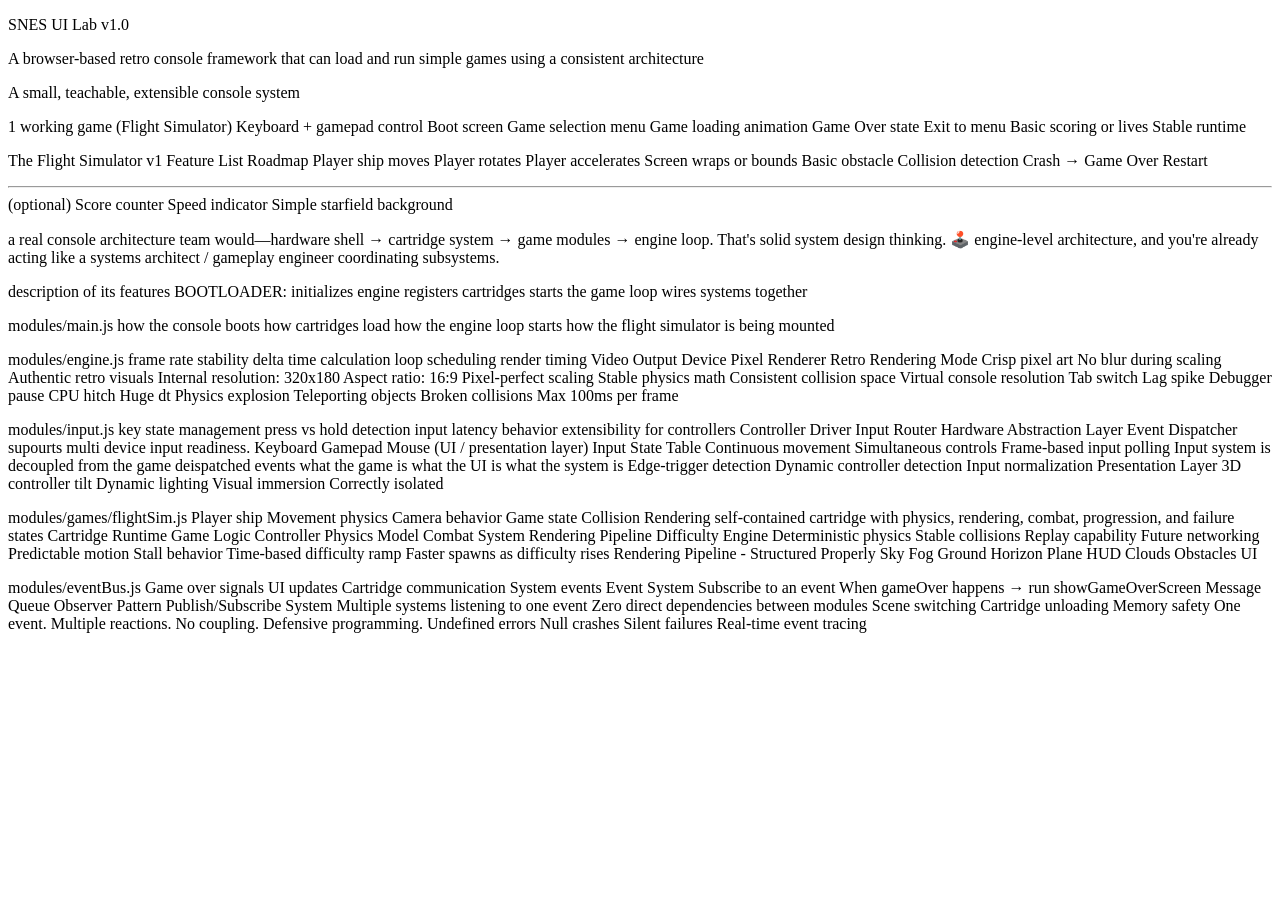
==== about.html @ 7497eeda "included descriptions and features file logic" ====
<!DOCTYPE html>
<html lang="en">
<head>
    <meta charset="UTF-8">
    <meta name="viewport" content="width=device-width, initial-scale=1.0">
    <title>about page</title>
</head>
<body>
    <p>SNES UI Lab v1.0</p>
    <p>A browser-based retro console framework
        that can load and run simple games
        using a consistent architecture</p>
        <p>A small, teachable, extensible console system</p>
        <p>1 working game (Flight Simulator)

            Keyboard + gamepad control

            Boot screen

            Game selection menu

            Game loading animation

            Game Over state

            Exit to menu

            Basic scoring or lives

            Stable runtime
        </p>
        <p>The Flight Simulator v1 Feature List Roadmap
            Player ship moves
            Player rotates
            Player accelerates
            Screen wraps or bounds
            Basic obstacle
            Collision detection
            Crash → Game Over
            Restart
            <hr>
            (optional)
            Score counter
            Speed indicator
            Simple starfield background
        </p>

        <p>
            a real console architecture team would—hardware shell → cartridge system → game modules → engine loop. That's solid system design thinking. 🕹️
            engine-level architecture, and you're already acting like a systems architect / gameplay engineer coordinating subsystems.
        </p>
        <p>description of its features
            BOOTLOADER:
            initializes engine
registers cartridges
starts the game loop
wires systems together
        </p>
        <p>
            modules/main.js
            how the console boots
how cartridges load
how the engine loop starts
how the flight simulator is being mounted
        </p>
        <p>modules/engine.js
            frame rate stability
            delta time calculation
            loop scheduling
            render timing
            Video Output Device
Pixel Renderer
Retro Rendering Mode
Crisp pixel art
No blur during scaling
Authentic retro visuals
Internal resolution: 320x180
Aspect ratio: 16:9
Pixel-perfect scaling
Stable physics math
Consistent collision space
Virtual console resolution
Tab switch
Lag spike
Debugger pause
CPU hitch
Huge dt
Physics explosion
Teleporting objects
Broken collisions
Max 100ms per frame
        </p>
            <p>modules/input.js
                key state management
press vs hold detection
input latency behavior
extensibility for controllers
Controller Driver
Input Router
Hardware Abstraction Layer
Event Dispatcher
supourts multi device input readiness.
Keyboard
Gamepad
Mouse (UI / presentation layer)
Input State Table
Continuous movement
Simultaneous controls
Frame-based input polling
Input system is decoupled from the game
deispatched events
what the game is
what the UI is
what the system is
Edge-trigger detection
Dynamic controller detection
Input normalization
Presentation Layer
3D controller tilt
Dynamic lighting
Visual immersion
Correctly isolated
            </p>

            <p> modules/games/flightSim.js
                Player ship
Movement physics
Camera behavior
Game state
Collision
Rendering
self-contained cartridge with physics, rendering, combat, progression, and failure states
Cartridge Runtime
Game Logic Controller
Physics Model
Combat System
Rendering Pipeline
Difficulty Engine
Deterministic physics
Stable collisions
Replay capability
Future networking
Predictable motion
Stall behavior
Time-based difficulty ramp
Faster spawns as difficulty rises
Rendering Pipeline - Structured Properly
Sky
Fog
Ground
Horizon
Plane
HUD
Clouds
Obstacles
UI
            </p>
            <p>
                modules/eventBus.js
                Game over signals
UI updates
Cartridge communication
System events
Event System
Subscribe to an event
When gameOver happens → run showGameOverScreen
Message Queue
Observer Pattern
Publish/Subscribe System
Multiple systems listening to one event
Zero direct dependencies between modules
Scene switching
Cartridge unloading
Memory safety
One event.
Multiple reactions.
No coupling.
Defensive programming.
Undefined errors
Null crashes
Silent failures
Real-time event tracing

            </p>
</body>
</html>
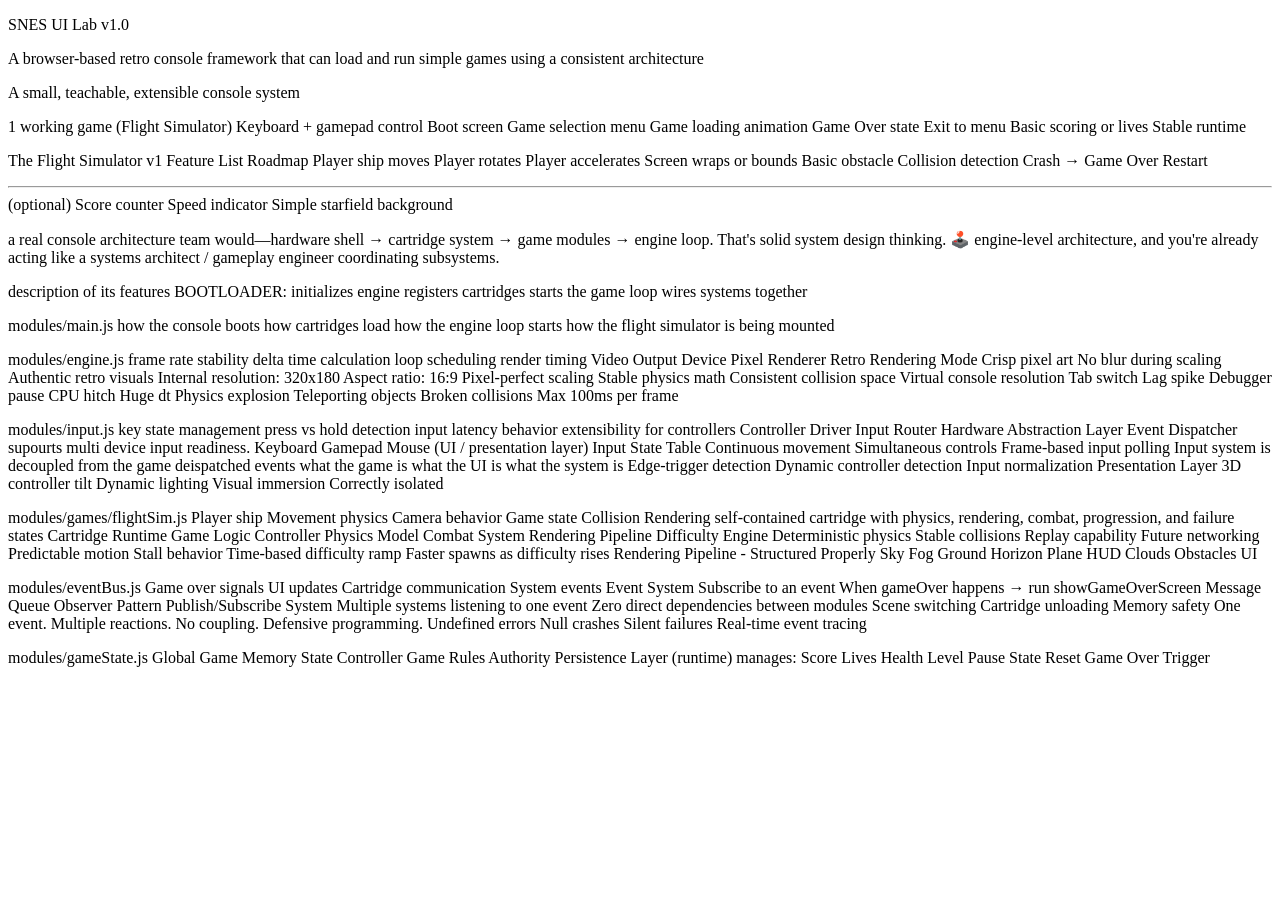
==== commit 6e099b35: "property name msimatch bug found. hitpoint was defined but state.health later used. replaced and sta" ====
--- a/about.html
+++ b/about.html
@@ -180,7 +180,22 @@
 Null crashes
 Silent failures
 Real-time event tracing
-
+            </p>
+            <p>
+                modules/gameState.js
+                Global Game Memory
+State Controller
+Game Rules Authority
+Persistence Layer
+(runtime)
+manages:
+Score
+Lives
+Health
+Level
+Pause State
+Reset
+Game Over Trigger
             </p>
 </body>
 </html>
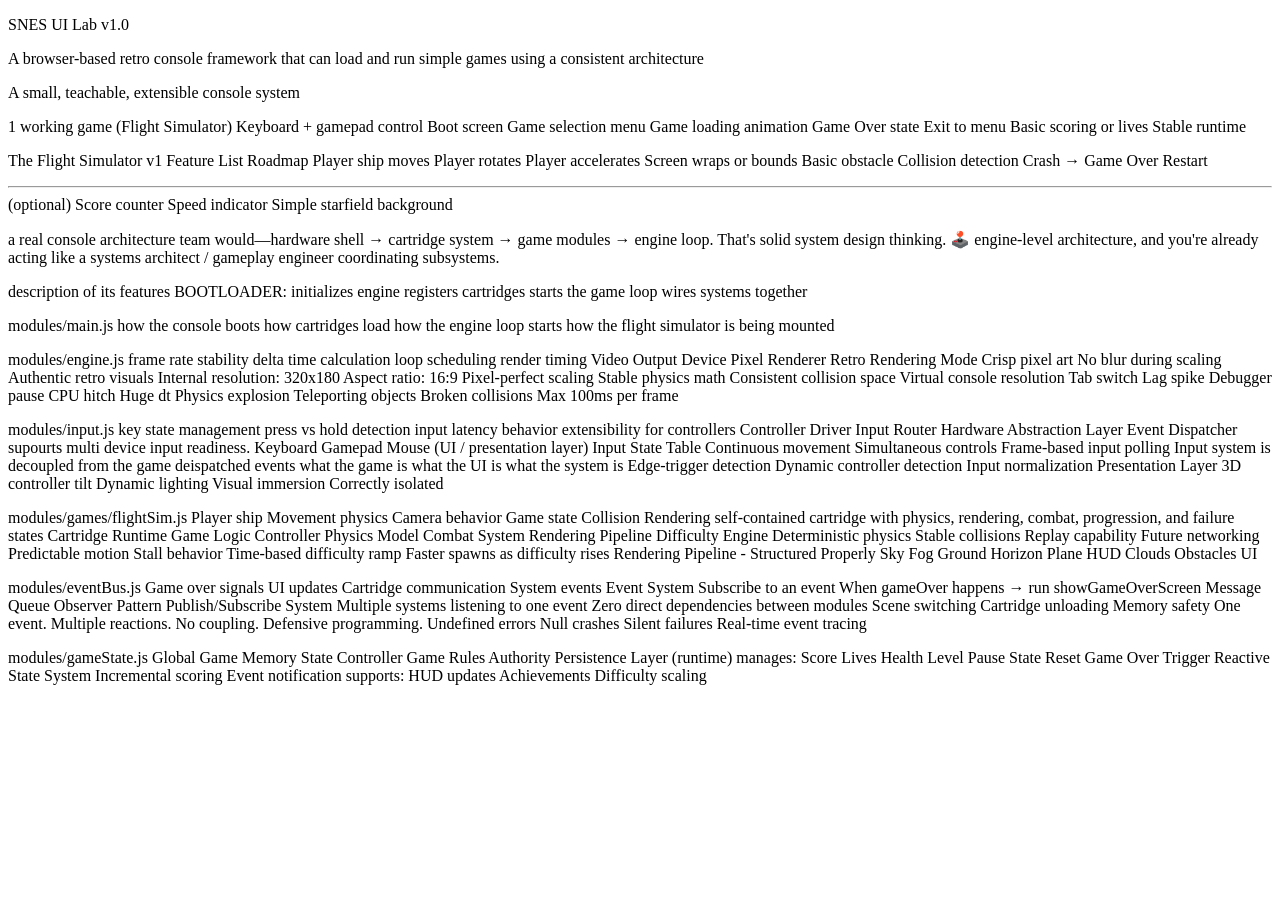
==== commit 3a95b398: "added clamp in gamestate to prevent negative lives." ====
--- a/about.html
+++ b/about.html
@@ -196,6 +196,13 @@
 Pause State
 Reset
 Game Over Trigger
+Reactive State System
+Incremental scoring
+Event notification
+supports:
+HUD updates
+Achievements
+Difficulty scaling
             </p>
 </body>
 </html>
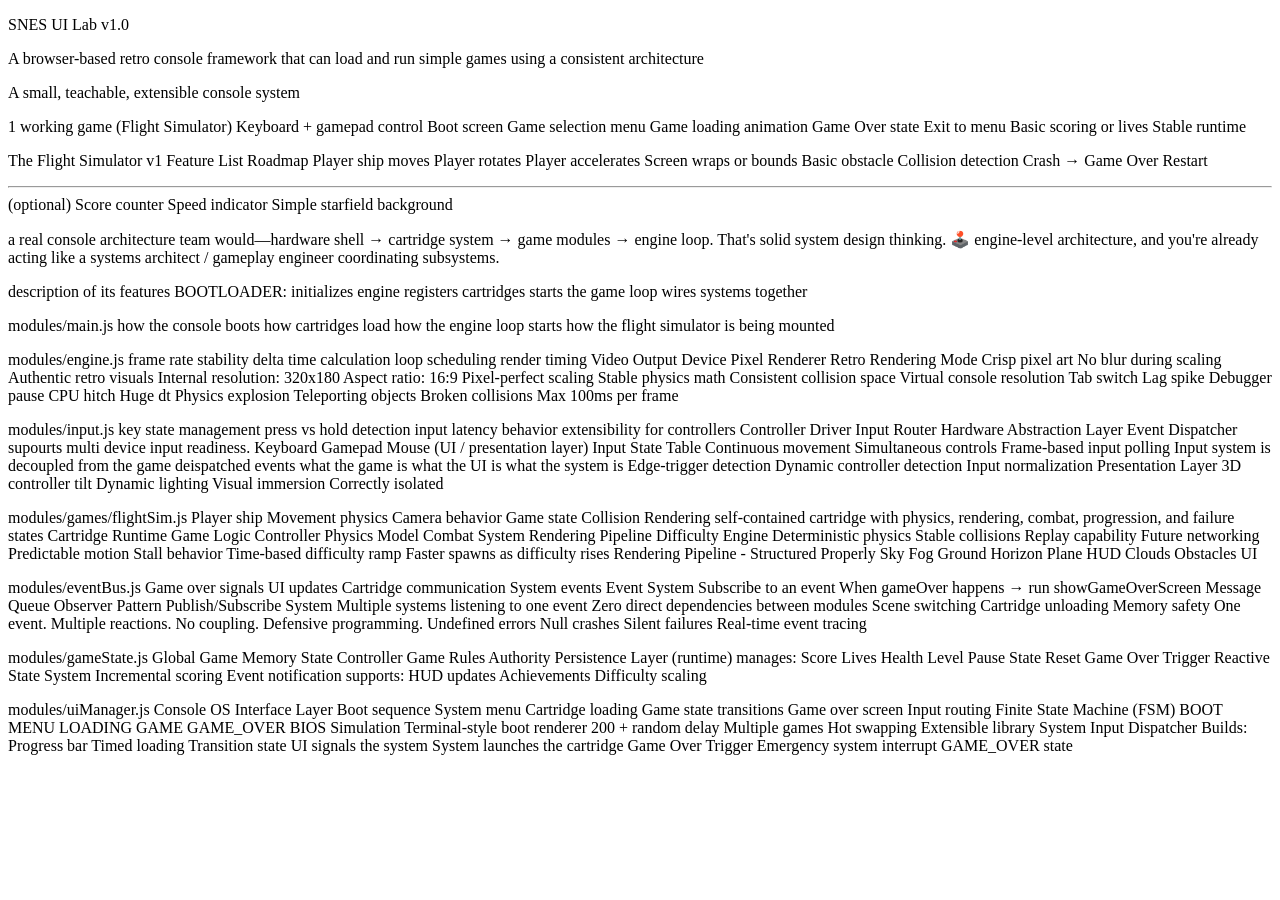
==== commit d6f02f44: "added safeguard to ui manager to prevent null silent crashes updated readme and about page with desc" ====
--- a/about.html
+++ b/about.html
@@ -204,5 +204,37 @@
 Achievements
 Difficulty scaling
             </p>
+            <p>
+              modules/uiManager.js
+              Console OS Interface Layer
+              Boot sequence
+System menu
+Cartridge loading
+Game state transitions
+Game over screen
+Input routing
+Finite State Machine (FSM)
+BOOT
+MENU
+LOADING
+GAME
+GAME_OVER
+BIOS Simulation
+Terminal-style boot renderer
+200 + random delay
+Multiple games
+Hot swapping
+Extensible library
+System Input Dispatcher
+Builds:
+Progress bar
+Timed loading
+Transition state
+UI signals the system
+System launches the cartridge
+Game Over Trigger
+Emergency system interrupt
+GAME_OVER state
+            </p>
 </body>
 </html>
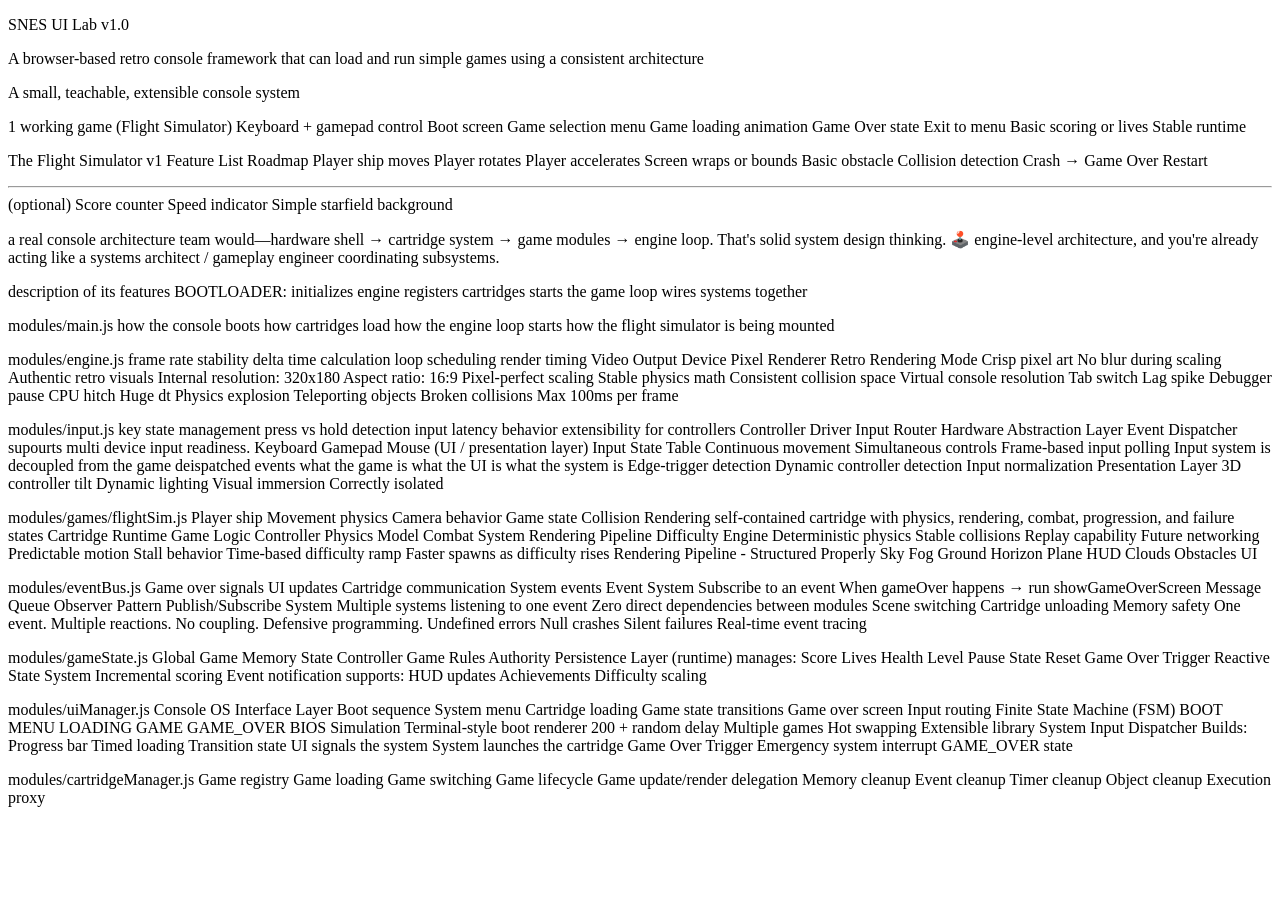
==== commit 5f19e691: "safe guard for invalid index added to prevent runtime instability. updated abot page with fueatures " ====
--- a/about.html
+++ b/about.html
@@ -236,5 +236,18 @@
 Emergency system interrupt
 GAME_OVER state
             </p>
+            <p>
+                modules/cartridgeManager.js
+                Game registry
+Game loading
+Game switching
+Game lifecycle
+Game update/render delegation
+Memory cleanup
+Event cleanup
+Timer cleanup
+Object cleanup
+Execution proxy
+            </p>
 </body>
 </html>
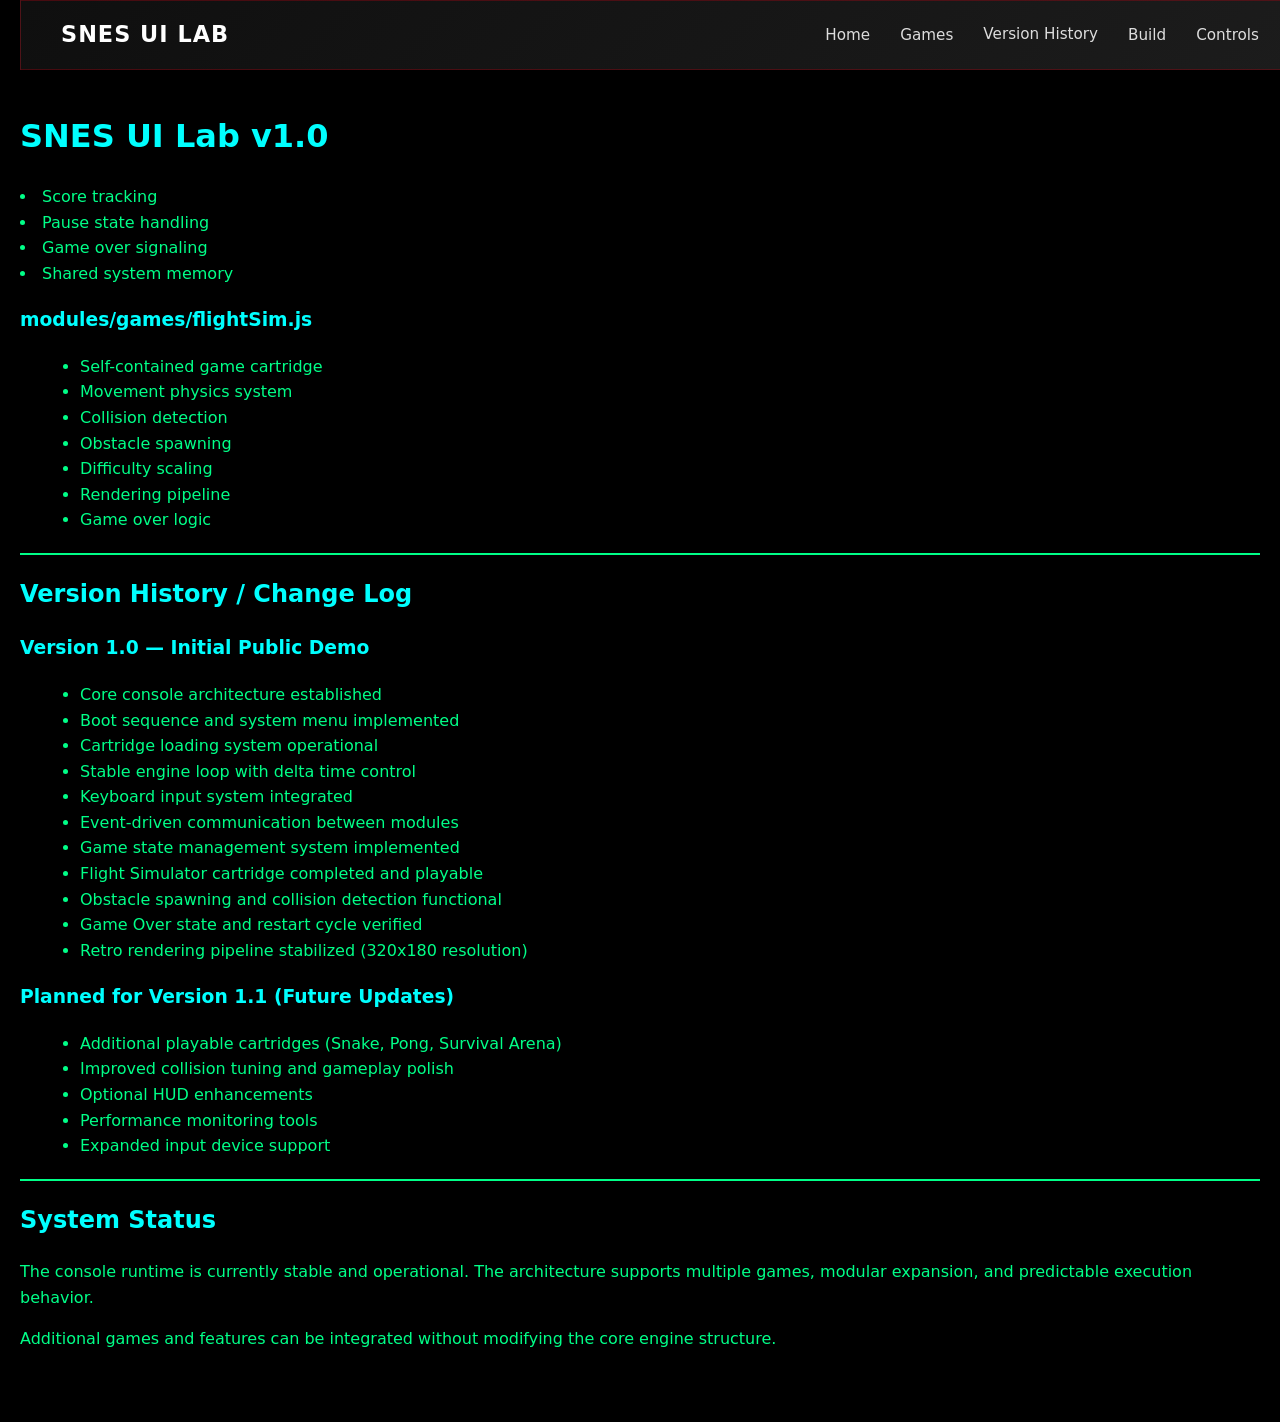
==== commit 39b5fe39: "included edited and styled about page index page and creating and establishing a controls log that d" ====
--- a/about.html
+++ b/about.html
@@ -1,253 +1,99 @@
+<!-- //snesUILab/about.html -->
+
 <!DOCTYPE html>
 <html lang="en">
 <head>
     <meta charset="UTF-8">
     <meta name="viewport" content="width=device-width, initial-scale=1.0">
-    <title>about page</title>
+    <link rel="stylesheet" href="global.css">
+    <title>SNES UI Lab - About</title>
+
 </head>
-<body>
-    <p>SNES UI Lab v1.0</p>
-    <p>A browser-based retro console framework
-        that can load and run simple games
-        using a consistent architecture</p>
-        <p>A small, teachable, extensible console system</p>
-        <p>1 working game (Flight Simulator)
+<body class="about">
 
-            Keyboard + gamepad control
+    <!-- Nav Bar -->
+<nav class="about-navbar">
+    <div class="logo">SNES UI LAB</div>
+    <ul class="nav-links">
+      <li><a href="./index.html">Home</a></li>
+      
+      <li><a href="games.html">Games</a></li>
+    </li><a href="changelog.html">Version History</a></li>
 
-            Boot screen
+    <li><a href="#">Build</a></li>
+    <li><a href="#">Controls</a></li>
+    </ul>
+  </nav>
 
-            Game selection menu
 
-            Game loading animation
+  <h1>SNES UI Lab v1.0</h1>
+  <li>Score tracking</li>
+  <li>Pause state handling</li>
+  <li>Game over signaling</li>
+  <li>Shared system memory</li>
+</ul>
 
-            Game Over state
+<h3>modules/games/flightSim.js</h3>
 
-            Exit to menu
+<ul>
+  <li>Self-contained game cartridge</li>
+  <li>Movement physics system</li>
+  <li>Collision detection</li>
+  <li>Obstacle spawning</li>
+  <li>Difficulty scaling</li>
+  <li>Rendering pipeline</li>
+  <li>Game over logic</li>
+</ul>
 
-            Basic scoring or lives
+</div>
 
-            Stable runtime
-        </p>
-        <p>The Flight Simulator v1 Feature List Roadmap
-            Player ship moves
-            Player rotates
-            Player accelerates
-            Screen wraps or bounds
-            Basic obstacle
-            Collision detection
-            Crash → Game Over
-            Restart
-            <hr>
-            (optional)
-            Score counter
-            Speed indicator
-            Simple starfield background
-        </p>
+<hr>
 
-        <p>
-            a real console architecture team would—hardware shell → cartridge system → game modules → engine loop. That's solid system design thinking. 🕹️
-            engine-level architecture, and you're already acting like a systems architect / gameplay engineer coordinating subsystems.
-        </p>
-        <p>description of its features
-            BOOTLOADER:
-            initializes engine
-registers cartridges
-starts the game loop
-wires systems together
-        </p>
-        <p>
-            modules/main.js
-            how the console boots
-how cartridges load
-how the engine loop starts
-how the flight simulator is being mounted
-        </p>
-        <p>modules/engine.js
-            frame rate stability
-            delta time calculation
-            loop scheduling
-            render timing
-            Video Output Device
-Pixel Renderer
-Retro Rendering Mode
-Crisp pixel art
-No blur during scaling
-Authentic retro visuals
-Internal resolution: 320x180
-Aspect ratio: 16:9
-Pixel-perfect scaling
-Stable physics math
-Consistent collision space
-Virtual console resolution
-Tab switch
-Lag spike
-Debugger pause
-CPU hitch
-Huge dt
-Physics explosion
-Teleporting objects
-Broken collisions
-Max 100ms per frame
-        </p>
-            <p>modules/input.js
-                key state management
-press vs hold detection
-input latency behavior
-extensibility for controllers
-Controller Driver
-Input Router
-Hardware Abstraction Layer
-Event Dispatcher
-supourts multi device input readiness.
-Keyboard
-Gamepad
-Mouse (UI / presentation layer)
-Input State Table
-Continuous movement
-Simultaneous controls
-Frame-based input polling
-Input system is decoupled from the game
-deispatched events
-what the game is
-what the UI is
-what the system is
-Edge-trigger detection
-Dynamic controller detection
-Input normalization
-Presentation Layer
-3D controller tilt
-Dynamic lighting
-Visual immersion
-Correctly isolated
-            </p>
+<div class="section">
+<h2>Version History / Change Log</h2>
 
-            <p> modules/games/flightSim.js
-                Player ship
-Movement physics
-Camera behavior
-Game state
-Collision
-Rendering
-self-contained cartridge with physics, rendering, combat, progression, and failure states
-Cartridge Runtime
-Game Logic Controller
-Physics Model
-Combat System
-Rendering Pipeline
-Difficulty Engine
-Deterministic physics
-Stable collisions
-Replay capability
-Future networking
-Predictable motion
-Stall behavior
-Time-based difficulty ramp
-Faster spawns as difficulty rises
-Rendering Pipeline - Structured Properly
-Sky
-Fog
-Ground
-Horizon
-Plane
-HUD
-Clouds
-Obstacles
-UI
-            </p>
-            <p>
-                modules/eventBus.js
-                Game over signals
-UI updates
-Cartridge communication
-System events
-Event System
-Subscribe to an event
-When gameOver happens → run showGameOverScreen
-Message Queue
-Observer Pattern
-Publish/Subscribe System
-Multiple systems listening to one event
-Zero direct dependencies between modules
-Scene switching
-Cartridge unloading
-Memory safety
-One event.
-Multiple reactions.
-No coupling.
-Defensive programming.
-Undefined errors
-Null crashes
-Silent failures
-Real-time event tracing
-            </p>
-            <p>
-                modules/gameState.js
-                Global Game Memory
-State Controller
-Game Rules Authority
-Persistence Layer
-(runtime)
-manages:
-Score
-Lives
-Health
-Level
-Pause State
-Reset
-Game Over Trigger
-Reactive State System
-Incremental scoring
-Event notification
-supports:
-HUD updates
-Achievements
-Difficulty scaling
-            </p>
-            <p>
-              modules/uiManager.js
-              Console OS Interface Layer
-              Boot sequence
-System menu
-Cartridge loading
-Game state transitions
-Game over screen
-Input routing
-Finite State Machine (FSM)
-BOOT
-MENU
-LOADING
-GAME
-GAME_OVER
-BIOS Simulation
-Terminal-style boot renderer
-200 + random delay
-Multiple games
-Hot swapping
-Extensible library
-System Input Dispatcher
-Builds:
-Progress bar
-Timed loading
-Transition state
-UI signals the system
-System launches the cartridge
-Game Over Trigger
-Emergency system interrupt
-GAME_OVER state
-            </p>
-            <p>
-                modules/cartridgeManager.js
-                Game registry
-Game loading
-Game switching
-Game lifecycle
-Game update/render delegation
-Memory cleanup
-Event cleanup
-Timer cleanup
-Object cleanup
-Execution proxy
-            </p>
+<h3>Version 1.0 — Initial Public Demo</h3>
+
+<ul>
+  <li>Core console architecture established</li>
+  <li>Boot sequence and system menu implemented</li>
+  <li>Cartridge loading system operational</li>
+  <li>Stable engine loop with delta time control</li>
+  <li>Keyboard input system integrated</li>
+  <li>Event-driven communication between modules</li>
+  <li>Game state management system implemented</li>
+  <li>Flight Simulator cartridge completed and playable</li>
+  <li>Obstacle spawning and collision detection functional</li>
+  <li>Game Over state and restart cycle verified</li>
+  <li>Retro rendering pipeline stabilized (320x180 resolution)</li>
+</ul>
+
+<h3>Planned for Version 1.1 (Future Updates)</h3>
+
+<ul>
+  <li>Additional playable cartridges (Snake, Pong, Survival Arena)</li>
+  <li>Improved collision tuning and gameplay polish</li>
+  <li>Optional HUD enhancements</li>
+  <li>Performance monitoring tools</li>
+  <li>Expanded input device support</li>
+</ul>
+
+<hr>
+
+<div class="section">
+<h2>System Status</h2>
+
+<p>
+  The console runtime is currently stable and operational.
+  The architecture supports multiple games, modular expansion,
+  and predictable execution behavior.
+</p>
+
+<p>
+  Additional games and features can be integrated without modifying
+  the core engine structure.
+</p>
+</div>
+
 </body>
-</html>+</html>
--- a/global.css
+++ b/global.css
@@ -0,0 +1,501 @@
+/* snesUILab/global.css */
+
+* {
+  box-sizing: border-box;
+  font-family: system-ui, sans-serif;
+  }
+
+  body {
+    background: #1c1c1c;
+    display: flex;
+    margin: 0;
+    justify-content: center;
+    align-items: center;
+    height: 100vh;
+    perspective: 900px;
+  }
+
+  nav {
+    position: fixed;
+    top: 0;
+    width: 100%;
+    height: 70px;
+    background: linear-gradient(135deg, #0f0f0f, #1c1c1c);
+    display: flex;
+    align-items: center;
+    justify-content: space-between;
+    padding: 0 40px;
+    color: white;
+    z-index: 1000;
+    box-shadow: 0 6px 20px rgba(0,0,0,0.8);
+    border: 1px solid rgba(193, 0, 18, 0.31);
+  }
+
+  .logo {
+    font-size: 1.4rem;
+    font-weight: bold;
+    letter-spacing: 1px;
+  }
+
+  .nav-links {
+    list-style: none;
+    display: flex;
+    gap: 30px;
+  }
+
+  .nav-links a {
+    color: #ddd;
+    text-decoration: none;
+    font-size: 0.95rem;
+    transition: 0.2s ease;
+  }
+
+  .nav-links a:hover {
+    color: #4cc3ff;
+  }
+
+  .main-content {
+    min-height: calc(100vh - 140px);
+    display: flex;
+    justify-content: center;
+    align-items: center;
+    padding-top: 70px;
+    padding-bottom: 70px;
+  }
+
+  .left-zone,
+  .center-zone,
+  .right-zone {
+    display: flex;
+    justify-content: center;
+    align-items: center;
+  }
+
+  .right-zone {
+    transform: rotate(-1deg);
+  }
+
+  .center-zone {
+    flex-direction: column;
+    gap: 15px;
+
+  }
+
+  .boot-text {
+    position: absolute;
+    inset: 0;
+    display: flex;
+    flex-direction: column;
+    justify-content: center;
+    align-items: center;
+    color: #00ffd5;
+    font-family: monospace;
+    font-size:0.7rem;
+    text-align: center;
+    pointer-events: none;
+  }
+
+  .display:before {
+    content: "";
+    position: absolute;
+    inset: 0;
+    background: rgba(255,255,255,0.02);
+    animation: crtFlicker .1s infinite;
+    pointer-events: none;
+  }
+
+  .display {
+    position: relative;
+    width: 250px;
+    height: 150px;
+    background: #000;
+    border: 1px solid rgba(193, 0, 18, 0.31);
+    border-radius: 10px;
+    box-shadow:
+      inset 0 0 30px rgba(0,255,150,0.15),
+      inset 0 4px 8px rgba(255,255,255,0.15),
+      inset 0 -6 12px rgba(0,0,0,.9),
+      0 6px 14px rgba(0,0,0,.8);
+    overflow: hidden;
+    display: flex;
+    align-items: center;
+    justify-content: center;
+    color: #00ffd5;
+    font-family: monospace;
+    font-size: 0.9rem;
+    letter-spacing: 1px;
+  }
+
+  .display:after {
+    content: "";
+    position: absolute;
+    inset: 0;
+    background: repeating-linear-gradient(
+    to bottom,
+    rgba(255,255,255,0.05),
+    rgba(255,255,255,0.05) 1px,
+    transparent 1px,
+    transparent 3px);
+    pointer-events: none;
+  }
+
+  @keyframes powerOn {
+    0% {
+      transform: scaleY(0.05);
+      opacity: 1;
+    }
+    40% {
+      transform: scaleY(1.2);
+      opacity: 1;
+    }
+    60% {
+      transform: scaleY(0.9);
+    }
+    100% {
+      transform: scaleY(1);
+      opacity: 1;
+    }
+  }
+
+  .blink {
+    animation: blink 1s steps(2, start) infinite;
+  }
+
+  @keyframes blink {
+    to {
+      visibility: hidden;
+    }
+  }
+
+  #gameScreen {
+    position: absolute;
+    inset: 0;
+    width: 100%;
+    height: 100%;
+    image-rendering: pixelated;
+    image-rendering: crisp-edges;
+  }
+
+  /* Curveture + glow */
+  .crt:before {
+    content: "";
+    position: absolute;
+    inset: 0;
+    background: radial-gradient(
+    ellipse at center,
+    rgba(255,255,255,0.08) 0%,
+    rgba(0,0,0,0.25) 70%
+    );
+    mix-blend-mode: overlay;
+    animation: crtFlicker 0.15 infinite;
+  }
+
+  @keyframes crtFlicker {
+    0% { opacity: .95 }
+    50% { opacity: 1 }
+    100% {opacity: .97}
+
+  }
+
+  .crt {
+    position: absolute;
+    inset: 0;
+    pointer-events: none;
+
+  }
+
+  /* Scanlines */
+  .crt:after {
+    content: "";
+    position: absolute;
+    inset: 0;
+    background: repeating-linear-gradient(
+      to bottom,
+      rgba(255,255,255,0.06),
+      rgba(255,255,255,0.06) 1px,
+      transparent 1px,
+      transparent 3px
+    );
+    animation: scanlinesMove 6s linear infinite;
+  }
+
+  @keyframes scanlinesMove {
+    0% { transform: translateY(0); }
+    100% { transform: translateY(6px);
+    }
+  }
+
+  .controller {
+    animation: consoleIdle 9s ease-in-out infinite;
+    width: 700px;
+    height: 260px;
+    background: radial-gradient(circle at 20% 30%, rgba(255,255,255,0.06) 0%,
+      transparent 3%),
+      radial-gradient(circle at 70% 60%, rgba(0,0,0,0.05) 0%,
+      transparent 4%),
+      linear-gradient( to bottom,
+      #f2f2f2 0%,
+      #d9d9d9 45%,
+      #bfbfbf 100%);
+    background-size: 4px 4px, 6px 6px, 100% 100%;
+    border-radius: 150px;
+    display: grid;
+    grid-template-columns: 1fr 1.2fr 1fr;
+    align-items: center;
+    padding: 40px;
+    box-shadow: inset 0 10px 15px rgba(255, 255, 255, 0.5),
+                inset 0 -12px 20px rgba(0,0,0,0.35),
+                0 20px 45px rgba(0,0,0,0.75);
+    position: relative;
+    transform-style: preserve-3d;
+    transition: transform 0.1s ease-out;
+  }
+
+  @keyframes consoleIdle {
+    0%, 100% { transform: translateY(0px); }
+    50% { transform: translateY(-2px); }
+  }
+
+
+
+
+  .controller-shadow {
+    position: absolute;
+    bottom: -30px;
+    left: 50%;
+    transform: translateX(-50%);
+    width: 80%;
+    height: 40px;
+    background: radial-gradient( ellipse at center,
+    rgba(0,0,0,0.6),
+    transparent 70%
+    );
+    filter: blur(20px);
+    z-index: -2;
+  }
+
+
+  .controller:before {
+    content: '';
+    position: absolute;
+    inset: -20px;
+    border-radius: inherit;
+    background: radial-gradient(circle at center,
+    rgba(140, 180,255, 0.12),
+    transparent 70%);
+    filter: blur(20px);
+    z-index: -1;
+  }
+
+  .cable:after {
+    content: '';
+    position: absolute;
+    top: -10%;
+    left: 15%;
+    width: 70%;
+    height: 40%;
+    background: radial-gradient(ellipse at center,
+      rgba(255,255,255,0.25),
+      transparent 70%);
+    border-radius: 10px;
+    transform: translateX(-50%);
+  }
+
+  .cable {
+    position: absolute;
+    top: -80px;
+    left: 50%;
+    width: 26px;
+    height: 110px;
+    background: linear-gradient(#111, #333, #111);
+    border-radius: 12px;
+    transform: translateX(-50%);
+    box-shadow: inset 0 10px 15px rgba(255, 255, 255, 0.5),
+                inset 0 -12px 20px rgba(0,0,0,0.35),
+                0 6px 12px rgba(0,0,0,0.8);
+  }
+
+
+
+  .d-pad {
+    position: relative;
+    width: 130px;
+    height: 130px;
+    background: radial-gradient(circle, #444 0%, #111 70%);
+    border-radius: 18px;
+    box-shadow: inset 0 5px 10px rgba(255,255,255,0.2),
+                inset 0 -6px 10px rgba(0,0,0,0.7),
+                0 10px 20px rgba(0,0,0,0.7);
+    border: 1px solid rgba(193, 0, 18, 0.31);
+
+  }
+
+  .btn {
+    position: absolute;
+    background: linear-gradient(145deg, #3a3a3a, #121212);
+    border-radius: 6px;
+
+  }
+
+  .btn.center {
+    background: #111;
+    box-shadow: none;
+  }
+
+  .btn:hover {
+    filter: brightness(1.5);
+  }
+
+  .dup { top: 0; left: 45px; width: 40px; height: 40px; }
+  .ddown { bottom: 0; left: 45px; width: 40px; height: 40px; }
+  .dleft { left: 0; top: 45px; width: 40px; height: 40px; }
+  .dright { right: 0; top: 45px; width: 40px; height: 40px; }
+  .center { top: 45px; left: 45px; width: 40px; height: 40px; }
+
+  .a-btns {
+   position: relative;
+    width: 150px;
+    height: 150px;
+    display: grid;
+    grid-template-columns: repeat(3, 1fr);
+    grid-template-rows: repeat(3, 1fr);
+    place-items: start;
+  }
+
+  /* Shared Action Button Styles */
+  .a-btns .btn {
+    width: 46px;
+    height: 46px;
+    border-radius: 50%;
+    font-weight: bold;
+    display: flex;
+    align-items: center;
+    justify-content: center;
+    color: white;
+    box-shadow:
+      inset 0 5px 10px rgba(255,255,255,0.35),
+      inset 0 -6px 10px rgba(0,0,0,0.55),
+      0 6px 12px rgba(0,0,0,0.6);
+    transition: 0.08s ease;
+    border: 1px solid rgba(193, 0, 18, 0.31);
+  }
+
+
+  /* Diamond Placement */
+  .action-y { grid-column: 1; grid-row: 2; background: linear-gradient(#5b54ff, #3b35d6); }
+  .action-x { grid-column: 2; grid-row: 1; background: linear-gradient(#3fd3ff, #009dcc); }
+  .action-b { grid-column: 2; grid-row: 3; background: linear-gradient(#5cff9c, #00b35a); }
+  .action-a { grid-column: 3; grid-row: 2; background: linear-gradient(#ff6565, #c62828); }
+
+
+  .small-btn {
+    background: linear-gradient(145deg, #a8a8a8, #6f6f6f);
+    padding: 2px 18px;
+    border-radius: 25px;
+    font-size: 11px;
+    box-shadow: inset 0 3px 6px rgba(255,255,255,0.4),
+                inset 0 -4px 8px rgba(0,0,0,0.3),
+                0 6px 10px rgba(0,0,0,0.06);
+
+  }
+
+  .active {
+    transform: translateY(4px) scale(0.96);
+    filter: brightness(0.9);
+    animation: glowPulse 0.25s ease-out;
+    box-shadow:
+      inset 0 2px 4px rgba(255,255,255, 0.15),
+      inset 0 -2px 6px rgba(0,0,0,0.8),
+      0 2px 4px rgba(0,0,0,0.4);
+  }
+
+
+  @keyframes glowPulse {
+    0% { box-shadow: 0 0 0 rgba(80, 160, 255, 0); }
+    50% { box-shadow: 0 0 18px rgba(80, 160, 255, 0.9); }
+    100% { box-shadow: 0 0 0 rgba(80, 160, 255, 0); }
+  }
+
+  .konami {
+    animation: konamiGlow 1s infinite alternate;
+  }
+
+  @keyframes konamiGlow {
+    0% { filter: drop-shadow(0 0 12px #4cc3ff); }
+    100% { filter: drop-shadow(0 0 32px #ff4cc3); }
+  }
+
+
+  .footer {
+    position: fixed;
+    bottom: 0;
+    width: 100%;
+    height: 70px;
+    background: linear-gradient(135deg, #1c1c1c, #0f0f0f);
+    display: flex;
+    align-items: center;
+    justify-content: center;
+    color: #aaa;
+    font-size: 0.85rem;
+    letter-spacing: 0.5px;
+    box-shadow: 0 -6px 20px rgba(0,0,0,0.6);
+  }
+
+
+  /* ========= About.html theme ============ */
+  body.about {
+    /* override global layout */
+
+    display: block;
+    height: auto;
+    align-items: initial;
+    justify-content: initial;
+    perspective: none;
+
+    /* page styling */
+
+    font-family: monospace;
+    background-color: #000;
+    color: #00ff88;
+
+    padding: 90px 20px 40px; /* space for navbar */
+    line-height: 1.6;
+
+}
+
+        .about h1,
+        .about h2,
+        .about h3 {
+            color: #00ffff;
+        }
+
+        .about hr {
+            border: 1px solid #00ff88;
+            margin: 20px 0;
+        }
+
+        .about .section {
+            margin-bottom: 30px;
+        }
+
+        .about ul {
+            margin-left: 20px;
+        }
+
+
+
+
+/* ========= SNES Retro Theme (Controls Optimized) ============ */
+
+body.contols {
+  /* override global layout */
+  background: #111;
+            display: flex;
+            justify-content: center;
+            align-items: center;
+            min-height: 100vh;
+            margin: 0;
+            font-family: 'Courier New', Courier, monospace;
+            color: var(--system-green);
+            overflow-x: hidden;
+}
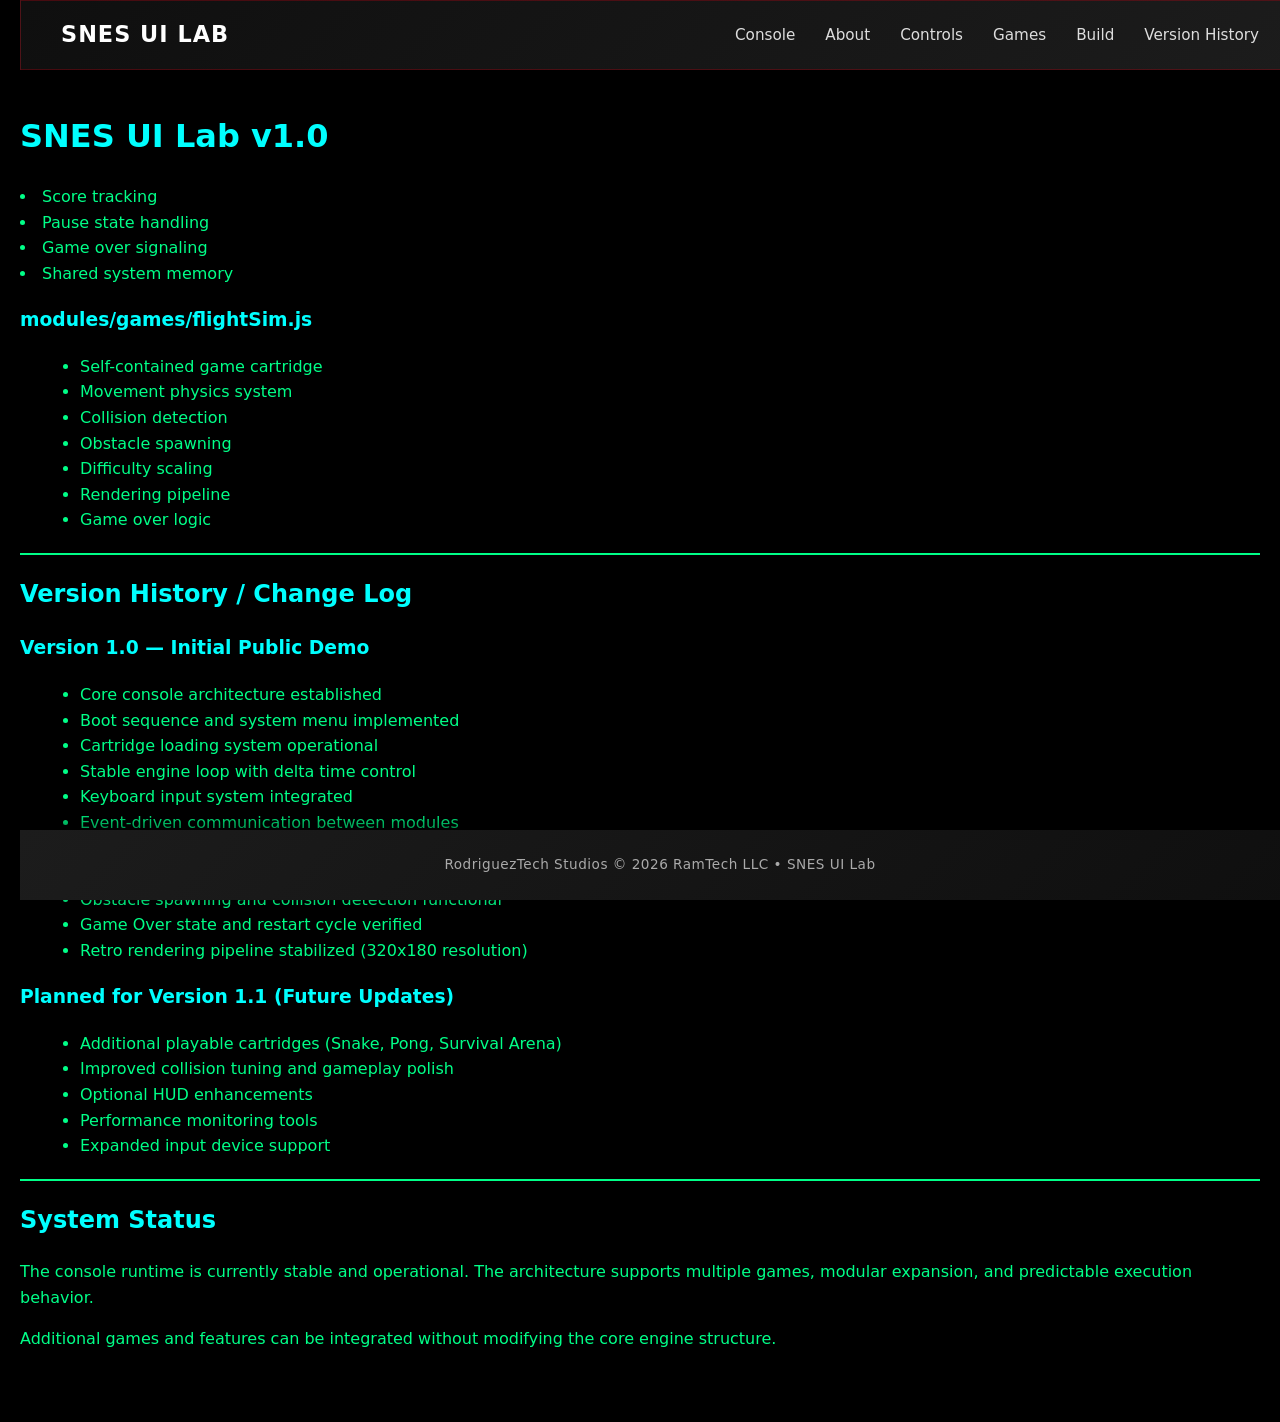
==== commit 490b6e70: "installed controls page and about page navbar.. styled it as global styles demand." ====
--- a/about.html
+++ b/about.html
@@ -12,18 +12,43 @@
 <body class="about">
 
     <!-- Nav Bar -->
-<nav class="about-navbar">
-    <div class="logo">SNES UI LAB</div>
-    <ul class="nav-links">
-      <li><a href="./index.html">Home</a></li>
-      
-      <li><a href="games.html">Games</a></li>
-    </li><a href="changelog.html">Version History</a></li>
-
-    <li><a href="#">Build</a></li>
-    <li><a href="#">Controls</a></li>
-    </ul>
-  </nav>
+    <nav class="navbar">
+        <div class="logo">
+            SNES UI LAB
+        </div>
+        <ul class="nav-links">
+            <li>
+                <a href="./index.html">
+                    Console
+                </a>
+            </li>
+            <li>
+                <a href="./about.html">
+                    About
+                </a>
+            </li>
+            <li>
+                <a href="./controls.html">
+                    Controls
+                </a>
+            </li>
+            <li>
+                <a href="./games.html">
+                    Games
+                </a>
+            </li>
+            <li>
+                <a href="./build.html">
+                    Build
+                </a>
+            </li>
+            <li>
+                <a href="./changelog.html">
+                    Version History
+                </a>
+            </li>
+        </ul>
+    </nav>
 
 
   <h1>SNES UI Lab v1.0</h1>
@@ -95,5 +120,10 @@
 </p>
 </div>
 
+<!-- Footer -->
+<footer class="footer">
+    <p>RodriguezTech Studios © 2026 RamTech LLC • SNES UI Lab</p>
+  </footer>
+
 </body>
 </html>
--- a/global.css
+++ b/global.css
@@ -1,4 +1,6 @@
 /* snesUILab/global.css */
+
+
 
 * {
   box-sizing: border-box;
@@ -487,15 +489,97 @@
 
 /* ========= SNES Retro Theme (Controls Optimized) ============ */
 
-body.contols {
-  /* override global layout */
+
+body.controls {
+  margin: 0 auto;
+  background: #0a0a0a;
+  color: #e6e6e6;
+  font-family: "Courier New", monospace;
+
+}
+
+.controls .container {
+  max-height: 900px;
+  max-width: 900px;
+  margin: 40px auto;
+  padding: 24px;
+}
+
+.controls h1 {
+  text-align: center;
+  margin-bottom: 10px;
+  letter-spacing: 2px;
+}
+
+.controls h2 {
+  margin-top: 30px;
+  border-bottom: 1px solid #444;
+  padding-bottom: 6px;
+}
+
+.controls .section {
+  margin-bottom: 28px;
+}
+
+.controls table {
+  width: 100%;
+  border-collapse: collapse;
+  margin-top: 12px;
+}
+
+.controls th,
+.controls td {
+  border: 1px solid #444;
+  padding: 10px;
+  text-align: left;
+}
+
+.controls th {
+  background: #1a1a1a;
+}
+
+.controls tr:nth-child(even) {
   background: #111;
-            display: flex;
-            justify-content: center;
-            align-items: center;
-            min-height: 100vh;
-            margin: 0;
-            font-family: 'Courier New', Courier, monospace;
-            color: var(--system-green);
-            overflow-x: hidden;
-}+}
+
+.controls .key-cap {
+  display: inline-block;
+  padding: 4px 8px;
+  border: 1px solid #888;
+  border-radius: 4px;
+  background: #222;
+  font-weight: bold;
+  min-width: 32px;
+  text-align: center;
+}
+
+/* Diagram block */
+
+.controls .diagram {
+  background: #111;
+  border: 1px solid #444;
+  padding: 16px;
+  margin-top: 12px;
+  font-family: monospace;
+  line-height: 1.6;
+}
+
+/* Code block */
+
+.controls .code-block {
+  background: #111;
+  border: 1px solid #444;
+  padding: 14px;
+  margin-top: 10px;
+}
+
+/* Links */
+
+.controls a {
+  color: #7fd4ff;
+  text-decoration: none;
+}
+
+.controls a:hover {
+  text-decoration: underline;
+}
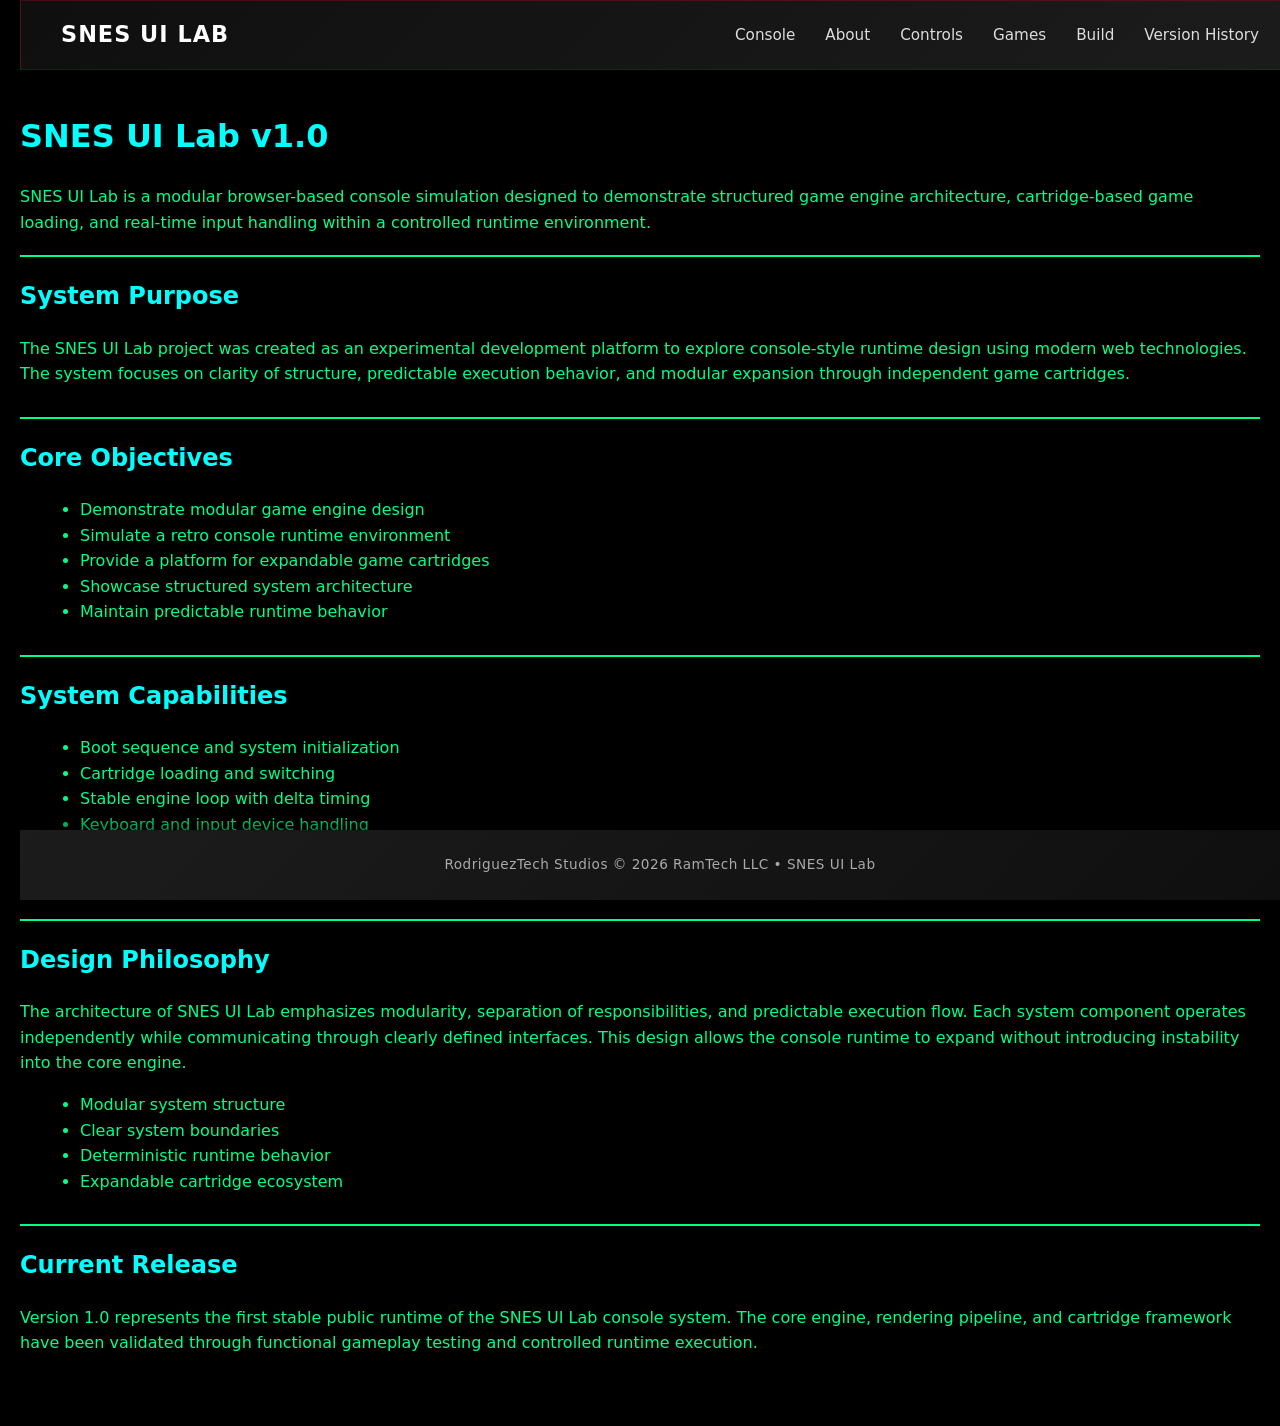
==== commit 4b3d4c15: "refactored pages to contained appropriate documentation. styled pages with a global theme and incorp" ====
--- a/about.html
+++ b/about.html
@@ -6,124 +6,143 @@
     <meta charset="UTF-8">
     <meta name="viewport" content="width=device-width, initial-scale=1.0">
     <link rel="stylesheet" href="global.css">
-    <title>SNES UI Lab - About</title>
+    <title>SNES UI Lab — About</title>
+</head>
 
-</head>
 <body class="about">
 
-    <!-- Nav Bar -->
+    <!-- ===================== NAV BAR ===================== -->
     <nav class="navbar">
         <div class="logo">
             SNES UI LAB
         </div>
         <ul class="nav-links">
-            <li>
-                <a href="./index.html">
-                    Console
-                </a>
-            </li>
-            <li>
-                <a href="./about.html">
-                    About
-                </a>
-            </li>
-            <li>
-                <a href="./controls.html">
-                    Controls
-                </a>
-            </li>
-            <li>
-                <a href="./games.html">
-                    Games
-                </a>
-            </li>
-            <li>
-                <a href="./build.html">
-                    Build
-                </a>
-            </li>
-            <li>
-                <a href="./changelog.html">
-                    Version History
-                </a>
-            </li>
+            <li><a href="./index.html">Console</a></li>
+            <li><a href="./about.html">About</a></li>
+            <li><a href="./controls.html">Controls</a></li>
+            <li><a href="./games.html">Games</a></li>
+            <li><a href="./build.html">Build</a></li>
+            <li><a href="./changelog.html">Version History</a></li>
         </ul>
     </nav>
 
+    <!-- ===================== PAGE HEADER ===================== -->
 
-  <h1>SNES UI Lab v1.0</h1>
-  <li>Score tracking</li>
-  <li>Pause state handling</li>
-  <li>Game over signaling</li>
-  <li>Shared system memory</li>
-</ul>
+    <header class="page-header">
+        <h1>SNES UI Lab v1.0</h1>
 
-<h3>modules/games/flightSim.js</h3>
+        <p>
+        SNES UI Lab is a modular browser-based console simulation designed to
+        demonstrate structured game engine architecture, cartridge-based game
+        loading, and real-time input handling within a controlled runtime
+        environment.
+        </p>
+    </header>
 
-<ul>
-  <li>Self-contained game cartridge</li>
-  <li>Movement physics system</li>
-  <li>Collision detection</li>
-  <li>Obstacle spawning</li>
-  <li>Difficulty scaling</li>
-  <li>Rendering pipeline</li>
-  <li>Game over logic</li>
-</ul>
+    <hr>
 
-</div>
+    <!-- ===================== SYSTEM PURPOSE ===================== -->
 
-<hr>
+    <section class="section">
 
-<div class="section">
-<h2>Version History / Change Log</h2>
+        <h2>System Purpose</h2>
 
-<h3>Version 1.0 — Initial Public Demo</h3>
+        <p>
+        The SNES UI Lab project was created as an experimental development
+        platform to explore console-style runtime design using modern web
+        technologies. The system focuses on clarity of structure, predictable
+        execution behavior, and modular expansion through independent game
+        cartridges.
+        </p>
 
-<ul>
-  <li>Core console architecture established</li>
-  <li>Boot sequence and system menu implemented</li>
-  <li>Cartridge loading system operational</li>
-  <li>Stable engine loop with delta time control</li>
-  <li>Keyboard input system integrated</li>
-  <li>Event-driven communication between modules</li>
-  <li>Game state management system implemented</li>
-  <li>Flight Simulator cartridge completed and playable</li>
-  <li>Obstacle spawning and collision detection functional</li>
-  <li>Game Over state and restart cycle verified</li>
-  <li>Retro rendering pipeline stabilized (320x180 resolution)</li>
-</ul>
+    </section>
 
-<h3>Planned for Version 1.1 (Future Updates)</h3>
+    <hr>
 
-<ul>
-  <li>Additional playable cartridges (Snake, Pong, Survival Arena)</li>
-  <li>Improved collision tuning and gameplay polish</li>
-  <li>Optional HUD enhancements</li>
-  <li>Performance monitoring tools</li>
-  <li>Expanded input device support</li>
-</ul>
+    <!-- ===================== CORE OBJECTIVES ===================== -->
 
-<hr>
+    <section class="section">
 
-<div class="section">
-<h2>System Status</h2>
+        <h2>Core Objectives</h2>
 
-<p>
-  The console runtime is currently stable and operational.
-  The architecture supports multiple games, modular expansion,
-  and predictable execution behavior.
-</p>
+        <ul>
+            <li>Demonstrate modular game engine design</li>
+            <li>Simulate a retro console runtime environment</li>
+            <li>Provide a platform for expandable game cartridges</li>
+            <li>Showcase structured system architecture</li>
+            <li>Maintain predictable runtime behavior</li>
+        </ul>
 
-<p>
-  Additional games and features can be integrated without modifying
-  the core engine structure.
-</p>
-</div>
+    </section>
 
-<!-- Footer -->
-<footer class="footer">
-    <p>RodriguezTech Studios © 2026 RamTech LLC • SNES UI Lab</p>
-  </footer>
+    <hr>
+
+    <!-- ===================== SYSTEM CAPABILITIES ===================== -->
+
+    <section class="section">
+
+        <h2>System Capabilities</h2>
+
+        <ul>
+            <li>Boot sequence and system initialization</li>
+            <li>Cartridge loading and switching</li>
+            <li>Stable engine loop with delta timing</li>
+            <li>Keyboard and input device handling</li>
+            <li>Event-driven communication between modules</li>
+            <li>Real-time rendering pipeline</li>
+        </ul>
+
+    </section>
+
+    <hr>
+
+    <!-- ===================== DESIGN PHILOSOPHY ===================== -->
+
+    <section class="section">
+
+        <h2>Design Philosophy</h2>
+
+        <p>
+        The architecture of SNES UI Lab emphasizes modularity, separation of
+        responsibilities, and predictable execution flow. Each system component
+        operates independently while communicating through clearly defined
+        interfaces. This design allows the console runtime to expand without
+        introducing instability into the core engine.
+        </p>
+
+        <ul>
+            <li>Modular system structure</li>
+            <li>Clear system boundaries</li>
+            <li>Deterministic runtime behavior</li>
+            <li>Expandable cartridge ecosystem</li>
+        </ul>
+
+    </section>
+
+    <hr>
+
+    <!-- ===================== CURRENT RELEASE ===================== -->
+
+    <section class="section">
+
+        <h2>Current Release</h2>
+
+        <p>
+        Version 1.0 represents the first stable public runtime of the SNES UI
+        Lab console system. The core engine, rendering pipeline, and cartridge
+        framework have been validated through functional gameplay testing and
+        controlled runtime execution.
+        </p>
+
+    </section>
+
+    <!-- ===================== FOOTER ===================== -->
+
+    <footer class="footer">
+        <p>
+        RodriguezTech Studios © 2026 RamTech LLC • SNES UI Lab
+        </p>
+    </footer>
 
 </body>
-</html>
+</html>
--- a/global.css
+++ b/global.css
@@ -2,584 +2,1452 @@
 
 
 
+
+
+
+
 * {
+
   box-sizing: border-box;
+
   font-family: system-ui, sans-serif;
-  }
+
+  }
+
+
 
   body {
-    background: #1c1c1c;
-    display: flex;
-    margin: 0;
-    justify-content: center;
-    align-items: center;
-    height: 100vh;
-    perspective: 900px;
-  }
+
+  background: #1c1c1c;
+
+  display: flex;
+
+  margin: 0;
+
+  justify-content: center;
+
+  align-items: center;
+
+  height: 100vh;
+
+  perspective: 900px;
+
+  }
+
+
 
   nav {
-    position: fixed;
-    top: 0;
-    width: 100%;
-    height: 70px;
-    background: linear-gradient(135deg, #0f0f0f, #1c1c1c);
-    display: flex;
-    align-items: center;
-    justify-content: space-between;
-    padding: 0 40px;
-    color: white;
-    z-index: 1000;
-    box-shadow: 0 6px 20px rgba(0,0,0,0.8);
-    border: 1px solid rgba(193, 0, 18, 0.31);
-  }
+
+  position: fixed;
+
+  top: 0;
+
+  width: 100%;
+
+  height: 70px;
+
+  background: linear-gradient(135deg, #0f0f0f, #1c1c1c);
+
+  display: flex;
+
+  align-items: center;
+
+  justify-content: space-between;
+
+  padding: 0 40px;
+
+  color: white;
+
+  z-index: 1000;
+
+  box-shadow: 0 6px 20px rgba(0,0,0,0.8);
+
+  border: 1px solid rgba(193, 0, 18, 0.31);
+
+  }
+
+
 
   .logo {
-    font-size: 1.4rem;
-    font-weight: bold;
-    letter-spacing: 1px;
-  }
+
+  font-size: 1.4rem;
+
+  font-weight: bold;
+
+  letter-spacing: 1px;
+
+  }
+
+
 
   .nav-links {
-    list-style: none;
-    display: flex;
-    gap: 30px;
-  }
+
+  list-style: none;
+
+  display: flex;
+
+  gap: 30px;
+
+  }
+
+
 
   .nav-links a {
-    color: #ddd;
-    text-decoration: none;
-    font-size: 0.95rem;
-    transition: 0.2s ease;
-  }
+
+  color: #ddd;
+
+  text-decoration: none;
+
+  font-size: 0.95rem;
+
+  transition: 0.2s ease;
+
+  }
+
+
 
   .nav-links a:hover {
-    color: #4cc3ff;
-  }
+
+  color: #4cc3ff;
+
+  }
+
+
 
   .main-content {
-    min-height: calc(100vh - 140px);
-    display: flex;
-    justify-content: center;
-    align-items: center;
-    padding-top: 70px;
-    padding-bottom: 70px;
-  }
+
+  min-height: calc(100vh - 140px);
+
+  display: flex;
+
+  justify-content: center;
+
+  align-items: center;
+
+  padding-top: 70px;
+
+  padding-bottom: 70px;
+
+  }
+
+
 
   .left-zone,
+
   .center-zone,
+
   .right-zone {
-    display: flex;
-    justify-content: center;
-    align-items: center;
-  }
+
+  display: flex;
+
+  justify-content: center;
+
+  align-items: center;
+
+  }
+
+
 
   .right-zone {
-    transform: rotate(-1deg);
-  }
+
+  transform: rotate(-1deg);
+
+  }
+
+
 
   .center-zone {
-    flex-direction: column;
-    gap: 15px;
-
-  }
+
+  flex-direction: column;
+
+  gap: 15px;
+
+
+
+  }
+
+
 
   .boot-text {
-    position: absolute;
-    inset: 0;
-    display: flex;
-    flex-direction: column;
-    justify-content: center;
-    align-items: center;
-    color: #00ffd5;
-    font-family: monospace;
-    font-size:0.7rem;
-    text-align: center;
-    pointer-events: none;
-  }
+
+  position: absolute;
+
+  inset: 0;
+
+  display: flex;
+
+  flex-direction: column;
+
+  justify-content: center;
+
+  align-items: center;
+
+  color: #00ffd5;
+
+  font-family: monospace;
+
+  font-size:0.7rem;
+
+  text-align: center;
+
+  pointer-events: none;
+
+  }
+
+
 
   .display:before {
-    content: "";
-    position: absolute;
-    inset: 0;
-    background: rgba(255,255,255,0.02);
-    animation: crtFlicker .1s infinite;
-    pointer-events: none;
-  }
+
+  content: "";
+
+  position: absolute;
+
+  inset: 0;
+
+  background: rgba(255,255,255,0.02);
+
+  animation: crtFlicker .1s infinite;
+
+  pointer-events: none;
+
+  }
+
+
 
   .display {
-    position: relative;
-    width: 250px;
-    height: 150px;
-    background: #000;
-    border: 1px solid rgba(193, 0, 18, 0.31);
-    border-radius: 10px;
-    box-shadow:
-      inset 0 0 30px rgba(0,255,150,0.15),
-      inset 0 4px 8px rgba(255,255,255,0.15),
-      inset 0 -6 12px rgba(0,0,0,.9),
-      0 6px 14px rgba(0,0,0,.8);
-    overflow: hidden;
-    display: flex;
-    align-items: center;
-    justify-content: center;
-    color: #00ffd5;
-    font-family: monospace;
-    font-size: 0.9rem;
-    letter-spacing: 1px;
-  }
+
+  position: relative;
+
+  width: 250px;
+
+  height: 150px;
+
+  background: #000;
+
+  border: 1px solid rgba(193, 0, 18, 0.31);
+
+  border-radius: 10px;
+
+  box-shadow:
+
+  inset 0 0 30px rgba(0,255,150,0.15),
+
+  inset 0 4px 8px rgba(255,255,255,0.15),
+
+  inset 0 -6 12px rgba(0,0,0,.9),
+
+  0 6px 14px rgba(0,0,0,.8);
+
+  overflow: hidden;
+
+  display: flex;
+
+  align-items: center;
+
+  justify-content: center;
+
+  color: #00ffd5;
+
+  font-family: monospace;
+
+  font-size: 0.9rem;
+
+  letter-spacing: 1px;
+
+  }
+
+
 
   .display:after {
-    content: "";
-    position: absolute;
-    inset: 0;
-    background: repeating-linear-gradient(
-    to bottom,
-    rgba(255,255,255,0.05),
-    rgba(255,255,255,0.05) 1px,
-    transparent 1px,
-    transparent 3px);
-    pointer-events: none;
-  }
+
+  content: "";
+
+  position: absolute;
+
+  inset: 0;
+
+  background: repeating-linear-gradient(
+
+  to bottom,
+
+  rgba(255,255,255,0.05),
+
+  rgba(255,255,255,0.05) 1px,
+
+  transparent 1px,
+
+  transparent 3px);
+
+  pointer-events: none;
+
+  }
+
+
 
   @keyframes powerOn {
-    0% {
-      transform: scaleY(0.05);
-      opacity: 1;
-    }
-    40% {
-      transform: scaleY(1.2);
-      opacity: 1;
-    }
-    60% {
-      transform: scaleY(0.9);
-    }
-    100% {
-      transform: scaleY(1);
-      opacity: 1;
-    }
-  }
+
+  0% {
+
+  transform: scaleY(0.05);
+
+  opacity: 1;
+
+  }
+
+  40% {
+
+  transform: scaleY(1.2);
+
+  opacity: 1;
+
+  }
+
+  60% {
+
+  transform: scaleY(0.9);
+
+  }
+
+  100% {
+
+  transform: scaleY(1);
+
+  opacity: 1;
+
+  }
+
+  }
+
+
 
   .blink {
-    animation: blink 1s steps(2, start) infinite;
-  }
+
+  animation: blink 1s steps(2, start) infinite;
+
+  }
+
+
 
   @keyframes blink {
-    to {
-      visibility: hidden;
-    }
-  }
+
+  to {
+
+  visibility: hidden;
+
+  }
+
+  }
+
+
 
   #gameScreen {
-    position: absolute;
-    inset: 0;
-    width: 100%;
-    height: 100%;
-    image-rendering: pixelated;
-    image-rendering: crisp-edges;
-  }
+
+  position: absolute;
+
+  inset: 0;
+
+  width: 100%;
+
+  height: 100%;
+
+  image-rendering: pixelated;
+
+  image-rendering: crisp-edges;
+
+  }
+
+
 
   /* Curveture + glow */
+
   .crt:before {
-    content: "";
-    position: absolute;
-    inset: 0;
-    background: radial-gradient(
-    ellipse at center,
-    rgba(255,255,255,0.08) 0%,
-    rgba(0,0,0,0.25) 70%
-    );
-    mix-blend-mode: overlay;
-    animation: crtFlicker 0.15 infinite;
-  }
+
+  content: "";
+
+  position: absolute;
+
+  inset: 0;
+
+  background: radial-gradient(
+
+  ellipse at center,
+
+  rgba(255,255,255,0.08) 0%,
+
+  rgba(0,0,0,0.25) 70%
+
+  );
+
+  mix-blend-mode: overlay;
+
+  animation: crtFlicker 0.15 infinite;
+
+  }
+
+
 
   @keyframes crtFlicker {
-    0% { opacity: .95 }
-    50% { opacity: 1 }
-    100% {opacity: .97}
-
-  }
+
+  0% { opacity: .95 }
+
+  50% { opacity: 1 }
+
+  100% {opacity: .97}
+
+
+
+  }
+
+
 
   .crt {
-    position: absolute;
-    inset: 0;
-    pointer-events: none;
-
-  }
+
+  position: absolute;
+
+  inset: 0;
+
+  pointer-events: none;
+
+
+
+  }
+
+
 
   /* Scanlines */
+
   .crt:after {
-    content: "";
-    position: absolute;
-    inset: 0;
-    background: repeating-linear-gradient(
-      to bottom,
-      rgba(255,255,255,0.06),
-      rgba(255,255,255,0.06) 1px,
-      transparent 1px,
-      transparent 3px
-    );
-    animation: scanlinesMove 6s linear infinite;
-  }
+
+  content: "";
+
+  position: absolute;
+
+  inset: 0;
+
+  background: repeating-linear-gradient(
+
+  to bottom,
+
+  rgba(255,255,255,0.06),
+
+  rgba(255,255,255,0.06) 1px,
+
+  transparent 1px,
+
+  transparent 3px
+
+  );
+
+  animation: scanlinesMove 6s linear infinite;
+
+  }
+
+
 
   @keyframes scanlinesMove {
-    0% { transform: translateY(0); }
-    100% { transform: translateY(6px);
-    }
-  }
+
+  0% { transform: translateY(0); }
+
+  100% { transform: translateY(6px);
+
+  }
+
+  }
+
+
 
   .controller {
-    animation: consoleIdle 9s ease-in-out infinite;
-    width: 700px;
-    height: 260px;
-    background: radial-gradient(circle at 20% 30%, rgba(255,255,255,0.06) 0%,
-      transparent 3%),
-      radial-gradient(circle at 70% 60%, rgba(0,0,0,0.05) 0%,
-      transparent 4%),
-      linear-gradient( to bottom,
-      #f2f2f2 0%,
-      #d9d9d9 45%,
-      #bfbfbf 100%);
-    background-size: 4px 4px, 6px 6px, 100% 100%;
-    border-radius: 150px;
-    display: grid;
-    grid-template-columns: 1fr 1.2fr 1fr;
-    align-items: center;
-    padding: 40px;
-    box-shadow: inset 0 10px 15px rgba(255, 255, 255, 0.5),
-                inset 0 -12px 20px rgba(0,0,0,0.35),
-                0 20px 45px rgba(0,0,0,0.75);
-    position: relative;
-    transform-style: preserve-3d;
-    transition: transform 0.1s ease-out;
-  }
+
+  animation: consoleIdle 9s ease-in-out infinite;
+
+  width: 700px;
+
+  height: 260px;
+
+  background: radial-gradient(circle at 20% 30%, rgba(255,255,255,0.06) 0%,
+
+  transparent 3%),
+
+  radial-gradient(circle at 70% 60%, rgba(0,0,0,0.05) 0%,
+
+  transparent 4%),
+
+  linear-gradient( to bottom,
+
+  #f2f2f2 0%,
+
+  #d9d9d9 45%,
+
+  #bfbfbf 100%);
+
+  background-size: 4px 4px, 6px 6px, 100% 100%;
+
+  border-radius: 150px;
+
+  display: grid;
+
+  grid-template-columns: 1fr 1.2fr 1fr;
+
+  align-items: center;
+
+  padding: 40px;
+
+  box-shadow: inset 0 10px 15px rgba(255, 255, 255, 0.5),
+
+  inset 0 -12px 20px rgba(0,0,0,0.35),
+
+  0 20px 45px rgba(0,0,0,0.75);
+
+  position: relative;
+
+  transform-style: preserve-3d;
+
+  transition: transform 0.1s ease-out;
+
+  }
+
+
 
   @keyframes consoleIdle {
-    0%, 100% { transform: translateY(0px); }
-    50% { transform: translateY(-2px); }
-  }
+
+  0%, 100% { transform: translateY(0px); }
+
+  50% { transform: translateY(-2px); }
+
+  }
+
+
+
+
+
 
 
 
 
   .controller-shadow {
-    position: absolute;
-    bottom: -30px;
-    left: 50%;
-    transform: translateX(-50%);
-    width: 80%;
-    height: 40px;
-    background: radial-gradient( ellipse at center,
-    rgba(0,0,0,0.6),
-    transparent 70%
-    );
-    filter: blur(20px);
-    z-index: -2;
-  }
+
+  position: absolute;
+
+  bottom: -30px;
+
+  left: 50%;
+
+  transform: translateX(-50%);
+
+  width: 80%;
+
+  height: 40px;
+
+  background: radial-gradient( ellipse at center,
+
+  rgba(0,0,0,0.6),
+
+  transparent 70%
+
+  );
+
+  filter: blur(20px);
+
+  z-index: -2;
+
+  }
+
+
+
 
 
   .controller:before {
-    content: '';
-    position: absolute;
-    inset: -20px;
-    border-radius: inherit;
-    background: radial-gradient(circle at center,
-    rgba(140, 180,255, 0.12),
-    transparent 70%);
-    filter: blur(20px);
-    z-index: -1;
-  }
+
+  content: '';
+
+  position: absolute;
+
+  inset: -20px;
+
+  border-radius: inherit;
+
+  background: radial-gradient(circle at center,
+
+  rgba(140, 180,255, 0.12),
+
+  transparent 70%);
+
+  filter: blur(20px);
+
+  z-index: -1;
+
+  }
+
+
 
   .cable:after {
-    content: '';
-    position: absolute;
-    top: -10%;
-    left: 15%;
-    width: 70%;
-    height: 40%;
-    background: radial-gradient(ellipse at center,
-      rgba(255,255,255,0.25),
-      transparent 70%);
-    border-radius: 10px;
-    transform: translateX(-50%);
-  }
+
+  content: '';
+
+  position: absolute;
+
+  top: -10%;
+
+  left: 15%;
+
+  width: 70%;
+
+  height: 40%;
+
+  background: radial-gradient(ellipse at center,
+
+  rgba(255,255,255,0.25),
+
+  transparent 70%);
+
+  border-radius: 10px;
+
+  transform: translateX(-50%);
+
+  }
+
+
 
   .cable {
-    position: absolute;
-    top: -80px;
-    left: 50%;
-    width: 26px;
-    height: 110px;
-    background: linear-gradient(#111, #333, #111);
-    border-radius: 12px;
-    transform: translateX(-50%);
-    box-shadow: inset 0 10px 15px rgba(255, 255, 255, 0.5),
-                inset 0 -12px 20px rgba(0,0,0,0.35),
-                0 6px 12px rgba(0,0,0,0.8);
-  }
+
+  position: absolute;
+
+  top: -80px;
+
+  left: 50%;
+
+  width: 26px;
+
+  height: 110px;
+
+  background: linear-gradient(#111, #333, #111);
+
+  border-radius: 12px;
+
+  transform: translateX(-50%);
+
+  box-shadow: inset 0 10px 15px rgba(255, 255, 255, 0.5),
+
+  inset 0 -12px 20px rgba(0,0,0,0.35),
+
+  0 6px 12px rgba(0,0,0,0.8);
+
+  }
+
+
+
+
 
 
 
   .d-pad {
-    position: relative;
-    width: 130px;
-    height: 130px;
-    background: radial-gradient(circle, #444 0%, #111 70%);
-    border-radius: 18px;
-    box-shadow: inset 0 5px 10px rgba(255,255,255,0.2),
-                inset 0 -6px 10px rgba(0,0,0,0.7),
-                0 10px 20px rgba(0,0,0,0.7);
-    border: 1px solid rgba(193, 0, 18, 0.31);
-
-  }
+
+  position: relative;
+
+  width: 130px;
+
+  height: 130px;
+
+  background: radial-gradient(circle, #444 0%, #111 70%);
+
+  border-radius: 18px;
+
+  box-shadow: inset 0 5px 10px rgba(255,255,255,0.2),
+
+  inset 0 -6px 10px rgba(0,0,0,0.7),
+
+  0 10px 20px rgba(0,0,0,0.7);
+
+  border: 1px solid rgba(193, 0, 18, 0.31);
+
+
+
+  }
+
+
 
   .btn {
-    position: absolute;
-    background: linear-gradient(145deg, #3a3a3a, #121212);
-    border-radius: 6px;
-
-  }
+
+  position: absolute;
+
+  background: linear-gradient(145deg, #3a3a3a, #121212);
+
+  border-radius: 6px;
+
+
+
+  }
+
+
 
   .btn.center {
-    background: #111;
-    box-shadow: none;
-  }
+
+  background: #111;
+
+  box-shadow: none;
+
+  }
+
+
 
   .btn:hover {
-    filter: brightness(1.5);
-  }
+
+  filter: brightness(1.5);
+
+  }
+
+
 
   .dup { top: 0; left: 45px; width: 40px; height: 40px; }
+
   .ddown { bottom: 0; left: 45px; width: 40px; height: 40px; }
+
   .dleft { left: 0; top: 45px; width: 40px; height: 40px; }
+
   .dright { right: 0; top: 45px; width: 40px; height: 40px; }
+
   .center { top: 45px; left: 45px; width: 40px; height: 40px; }
 
+
+
   .a-btns {
-   position: relative;
-    width: 150px;
-    height: 150px;
-    display: grid;
-    grid-template-columns: repeat(3, 1fr);
-    grid-template-rows: repeat(3, 1fr);
-    place-items: start;
-  }
+
+  position: relative;
+
+  width: 150px;
+
+  height: 150px;
+
+  display: grid;
+
+  grid-template-columns: repeat(3, 1fr);
+
+  grid-template-rows: repeat(3, 1fr);
+
+  place-items: start;
+
+  }
+
+
 
   /* Shared Action Button Styles */
+
   .a-btns .btn {
-    width: 46px;
-    height: 46px;
-    border-radius: 50%;
-    font-weight: bold;
-    display: flex;
-    align-items: center;
-    justify-content: center;
-    color: white;
-    box-shadow:
-      inset 0 5px 10px rgba(255,255,255,0.35),
-      inset 0 -6px 10px rgba(0,0,0,0.55),
-      0 6px 12px rgba(0,0,0,0.6);
-    transition: 0.08s ease;
-    border: 1px solid rgba(193, 0, 18, 0.31);
-  }
+
+  width: 46px;
+
+  height: 46px;
+
+  border-radius: 50%;
+
+  font-weight: bold;
+
+  display: flex;
+
+  align-items: center;
+
+  justify-content: center;
+
+  color: white;
+
+  box-shadow:
+
+  inset 0 5px 10px rgba(255,255,255,0.35),
+
+  inset 0 -6px 10px rgba(0,0,0,0.55),
+
+  0 6px 12px rgba(0,0,0,0.6);
+
+  transition: 0.08s ease;
+
+  border: 1px solid rgba(193, 0, 18, 0.31);
+
+  }
+
+
+
 
 
   /* Diamond Placement */
+
   .action-y { grid-column: 1; grid-row: 2; background: linear-gradient(#5b54ff, #3b35d6); }
+
   .action-x { grid-column: 2; grid-row: 1; background: linear-gradient(#3fd3ff, #009dcc); }
+
   .action-b { grid-column: 2; grid-row: 3; background: linear-gradient(#5cff9c, #00b35a); }
+
   .action-a { grid-column: 3; grid-row: 2; background: linear-gradient(#ff6565, #c62828); }
 
 
+
+
+
   .small-btn {
-    background: linear-gradient(145deg, #a8a8a8, #6f6f6f);
-    padding: 2px 18px;
-    border-radius: 25px;
-    font-size: 11px;
-    box-shadow: inset 0 3px 6px rgba(255,255,255,0.4),
-                inset 0 -4px 8px rgba(0,0,0,0.3),
-                0 6px 10px rgba(0,0,0,0.06);
-
-  }
+
+  background: linear-gradient(145deg, #a8a8a8, #6f6f6f);
+
+  padding: 2px 18px;
+
+  border-radius: 25px;
+
+  font-size: 11px;
+
+  box-shadow: inset 0 3px 6px rgba(255,255,255,0.4),
+
+  inset 0 -4px 8px rgba(0,0,0,0.3),
+
+  0 6px 10px rgba(0,0,0,0.06);
+
+
+
+  }
+
+
 
   .active {
-    transform: translateY(4px) scale(0.96);
-    filter: brightness(0.9);
-    animation: glowPulse 0.25s ease-out;
-    box-shadow:
-      inset 0 2px 4px rgba(255,255,255, 0.15),
-      inset 0 -2px 6px rgba(0,0,0,0.8),
-      0 2px 4px rgba(0,0,0,0.4);
-  }
+
+  transform: translateY(4px) scale(0.96);
+
+  filter: brightness(0.9);
+
+  animation: glowPulse 0.25s ease-out;
+
+  box-shadow:
+
+  inset 0 2px 4px rgba(255,255,255, 0.15),
+
+  inset 0 -2px 6px rgba(0,0,0,0.8),
+
+  0 2px 4px rgba(0,0,0,0.4);
+
+  }
+
+
+
 
 
   @keyframes glowPulse {
-    0% { box-shadow: 0 0 0 rgba(80, 160, 255, 0); }
-    50% { box-shadow: 0 0 18px rgba(80, 160, 255, 0.9); }
-    100% { box-shadow: 0 0 0 rgba(80, 160, 255, 0); }
-  }
+
+  0% { box-shadow: 0 0 0 rgba(80, 160, 255, 0); }
+
+  50% { box-shadow: 0 0 18px rgba(80, 160, 255, 0.9); }
+
+  100% { box-shadow: 0 0 0 rgba(80, 160, 255, 0); }
+
+  }
+
+
 
   .konami {
-    animation: konamiGlow 1s infinite alternate;
-  }
+
+  animation: konamiGlow 1s infinite alternate;
+
+  }
+
+
 
   @keyframes konamiGlow {
-    0% { filter: drop-shadow(0 0 12px #4cc3ff); }
-    100% { filter: drop-shadow(0 0 32px #ff4cc3); }
-  }
+
+  0% { filter: drop-shadow(0 0 12px #4cc3ff); }
+
+  100% { filter: drop-shadow(0 0 32px #ff4cc3); }
+
+  }
+
+
+
 
 
   .footer {
-    position: fixed;
-    bottom: 0;
-    width: 100%;
-    height: 70px;
-    background: linear-gradient(135deg, #1c1c1c, #0f0f0f);
-    display: flex;
-    align-items: center;
-    justify-content: center;
-    color: #aaa;
-    font-size: 0.85rem;
-    letter-spacing: 0.5px;
-    box-shadow: 0 -6px 20px rgba(0,0,0,0.6);
-  }
+
+  position: fixed;
+
+  bottom: 0;
+
+  width: 100%;
+
+  height: 70px;
+
+  background: linear-gradient(135deg, #1c1c1c, #0f0f0f);
+
+  display: flex;
+
+  align-items: center;
+
+  justify-content: center;
+
+  color: #aaa;
+
+  font-size: 0.85rem;
+
+  letter-spacing: 0.5px;
+
+  box-shadow: 0 -6px 20px rgba(0,0,0,0.6);
+
+  }
+
+
+
+  /* =========================================================
+
+  SHARED DOCUMENT PAGE THEME
+
+  Used by: About, Build, Games, Changelog
+
+  ========================================================= */
+
+
+
+  body.build,
+
+  body.games,
+
+  body.changelog {
+
+
+
+  /* Override console layout */
+
+
+
+  display: block;
+
+  height: auto;
+
+  align-items: initial;
+
+  justify-content: initial;
+
+  perspective: none;
+
+
+
+  /* Visual style */
+
+
+
+  font-family: monospace;
+
+  background-color: #000;
+
+  color: #00ff88;
+
+
+
+  padding: 90px 20px 40px; /* space for navbar */
+
+  line-height: 1.6;
+
+
+
+  }
+
+
+
+  /* Headers */
+
+
+
+  .build h1,
+
+  .build h2,
+
+  .build h3,
+
+  .games h1,
+
+  .games h2,
+
+  .games h3,
+
+  .changelog h1,
+
+  .changelog h2,
+
+  .changelog h3 {
+
+
+
+  color: #00ffff;
+
+
+
+  }
+
+
+
+  /* Section spacing */
+
+
+
+  .build .section,
+
+  .games .section,
+
+  .changelog .section {
+
+
+
+  margin-bottom: 30px;
+
+
+
+  }
+
+
+
+  /* Horizontal rules */
+
+
+
+  .build hr,
+
+  .games hr,
+
+  .changelog hr {
+
+
+
+  border: 1px solid #00ff88;
+
+  margin: 20px 0;
+
+
+
+  }
+
+
+
+  /* Lists */
+
+
+
+  .build ul,
+
+  .games ul,
+
+  .changelog ul {
+
+
+
+  margin-left: 20px;
+
+
+
+  }
+
+
+
+  /* Code blocks */
+
+
+
+  .build pre,
+
+  .games pre,
+
+  .changelog pre {
+
+
+
+  background: #111;
+
+  border: 1px solid #444;
+
+  padding: 14px;
+
+  margin-top: 10px;
+
+
+
+  font-family: monospace;
+
+
+
+  }
+
+
+
+  /* Inline code */
+
+
+
+  .build code,
+
+  .games code,
+
+  .changelog code {
+
+
+
+  background: #111;
+
+  border: 1px solid #333;
+
+  padding: 2px 6px;
+
+
+
+  }
+
+
+
+  /* Status badges */
+
+
+
+  .status {
+
+
+
+  display: inline-block;
+
+  padding: 4px 10px;
+
+
+
+  border-radius: 6px;
+
+
+
+  font-size: 0.8rem;
+
+  font-weight: bold;
+
+
+
+  }
+
+
+
+  /* Status Colors */
+
+
+
+  .status-stable {
+
+
+
+  background: #003300;
+
+  color: #00ff88;
+
+  border: 1px solid #00ff88;
+
+
+
+  }
+
+
+
+  .status-dev {
+
+
+
+  background: #332200;
+
+  color: #ffaa00;
+
+  border: 1px solid #ffaa00;
+
+
+
+  }
+
+
+
+  .status-exp {
+
+
+
+  background: #330000;
+
+  color: #ff5555;
+
+  border: 1px solid #ff5555;
+
+
+
+  }
+
+
+
 
 
   /* ========= About.html theme ============ */
+
   body.about {
-    /* override global layout */
-
-    display: block;
-    height: auto;
-    align-items: initial;
-    justify-content: initial;
-    perspective: none;
-
-    /* page styling */
-
-    font-family: monospace;
-    background-color: #000;
-    color: #00ff88;
-
-    padding: 90px 20px 40px; /* space for navbar */
-    line-height: 1.6;
-
-}
-
-        .about h1,
-        .about h2,
-        .about h3 {
-            color: #00ffff;
-        }
-
-        .about hr {
-            border: 1px solid #00ff88;
-            margin: 20px 0;
-        }
-
-        .about .section {
-            margin-bottom: 30px;
-        }
-
-        .about ul {
-            margin-left: 20px;
-        }
-
-
-
-
-/* ========= SNES Retro Theme (Controls Optimized) ============ */
-
-
-body.controls {
+
+  /* override global layout */
+
+
+
+  display: block;
+
+  height: auto;
+
+  align-items: initial;
+
+  justify-content: initial;
+
+  perspective: none;
+
+
+
+  /* page styling */
+
+
+
+  font-family: monospace;
+
+  background-color: #000;
+
+  color: #00ff88;
+
+
+
+  padding: 90px 20px 40px; /* space for navbar */
+
+  line-height: 1.6;
+
+
+
+  }
+
+
+
+  .about h1,
+
+  .about h2,
+
+  .about h3 {
+
+  color: #00ffff;
+
+  }
+
+
+
+  .about hr {
+
+  border: 1px solid #00ff88;
+
+  margin: 20px 0;
+
+  }
+
+
+
+  .about .section {
+
+  margin-bottom: 30px;
+
+  }
+
+
+
+  .about ul {
+
+  margin-left: 20px;
+
+  }
+
+
+
+
+
+
+
+
+
+  /* ========= SNES Retro Theme (Controls Optimized) ============ */
+
+
+
+
+
+  body.controls {
+
   margin: 0 auto;
+
   background: #0a0a0a;
+
   color: #e6e6e6;
+
   font-family: "Courier New", monospace;
 
-}
-
-.controls .container {
+
+
+  }
+
+
+
+  .controls .container {
+
   max-height: 900px;
+
   max-width: 900px;
+
   margin: 40px auto;
+
   padding: 24px;
-}
-
-.controls h1 {
+
+  }
+
+
+
+  .controls h1 {
+
   text-align: center;
+
   margin-bottom: 10px;
+
   letter-spacing: 2px;
-}
-
-.controls h2 {
+
+  }
+
+
+
+  .controls h2 {
+
   margin-top: 30px;
+
   border-bottom: 1px solid #444;
+
   padding-bottom: 6px;
-}
-
-.controls .section {
+
+  }
+
+
+
+  .controls .section {
+
   margin-bottom: 28px;
-}
-
-.controls table {
+
+  }
+
+
+
+  .controls table {
+
   width: 100%;
+
   border-collapse: collapse;
+
   margin-top: 12px;
-}
-
-.controls th,
-.controls td {
+
+  }
+
+
+
+  .controls th,
+
+  .controls td {
+
   border: 1px solid #444;
+
   padding: 10px;
+
   text-align: left;
-}
-
-.controls th {
+
+  }
+
+
+
+  .controls th {
+
   background: #1a1a1a;
-}
-
-.controls tr:nth-child(even) {
+
+  }
+
+
+
+  .controls tr:nth-child(even) {
+
   background: #111;
-}
-
-.controls .key-cap {
+
+  }
+
+
+
+  .controls .key-cap {
+
   display: inline-block;
+
   padding: 4px 8px;
+
   border: 1px solid #888;
+
   border-radius: 4px;
+
   background: #222;
+
   font-weight: bold;
+
   min-width: 32px;
+
   text-align: center;
-}
-
-/* Diagram block */
-
-.controls .diagram {
+
+  }
+
+
+
+  /* Diagram block */
+
+
+
+  .controls .diagram {
+
   background: #111;
+
   border: 1px solid #444;
+
   padding: 16px;
+
   margin-top: 12px;
+
   font-family: monospace;
+
   line-height: 1.6;
-}
-
-/* Code block */
-
-.controls .code-block {
+
+  }
+
+
+
+  /* Code block */
+
+
+
+  .controls .code-block {
+
   background: #111;
+
   border: 1px solid #444;
+
   padding: 14px;
+
   margin-top: 10px;
-}
-
-/* Links */
-
-.controls a {
+
+  }
+
+
+
+  /* Links */
+
+
+
+  .controls a {
+
   color: #7fd4ff;
+
   text-decoration: none;
-}
-
-.controls a:hover {
+
+  }
+
+
+
+  .controls a:hover {
+
   text-decoration: underline;
-}
+
+  }
